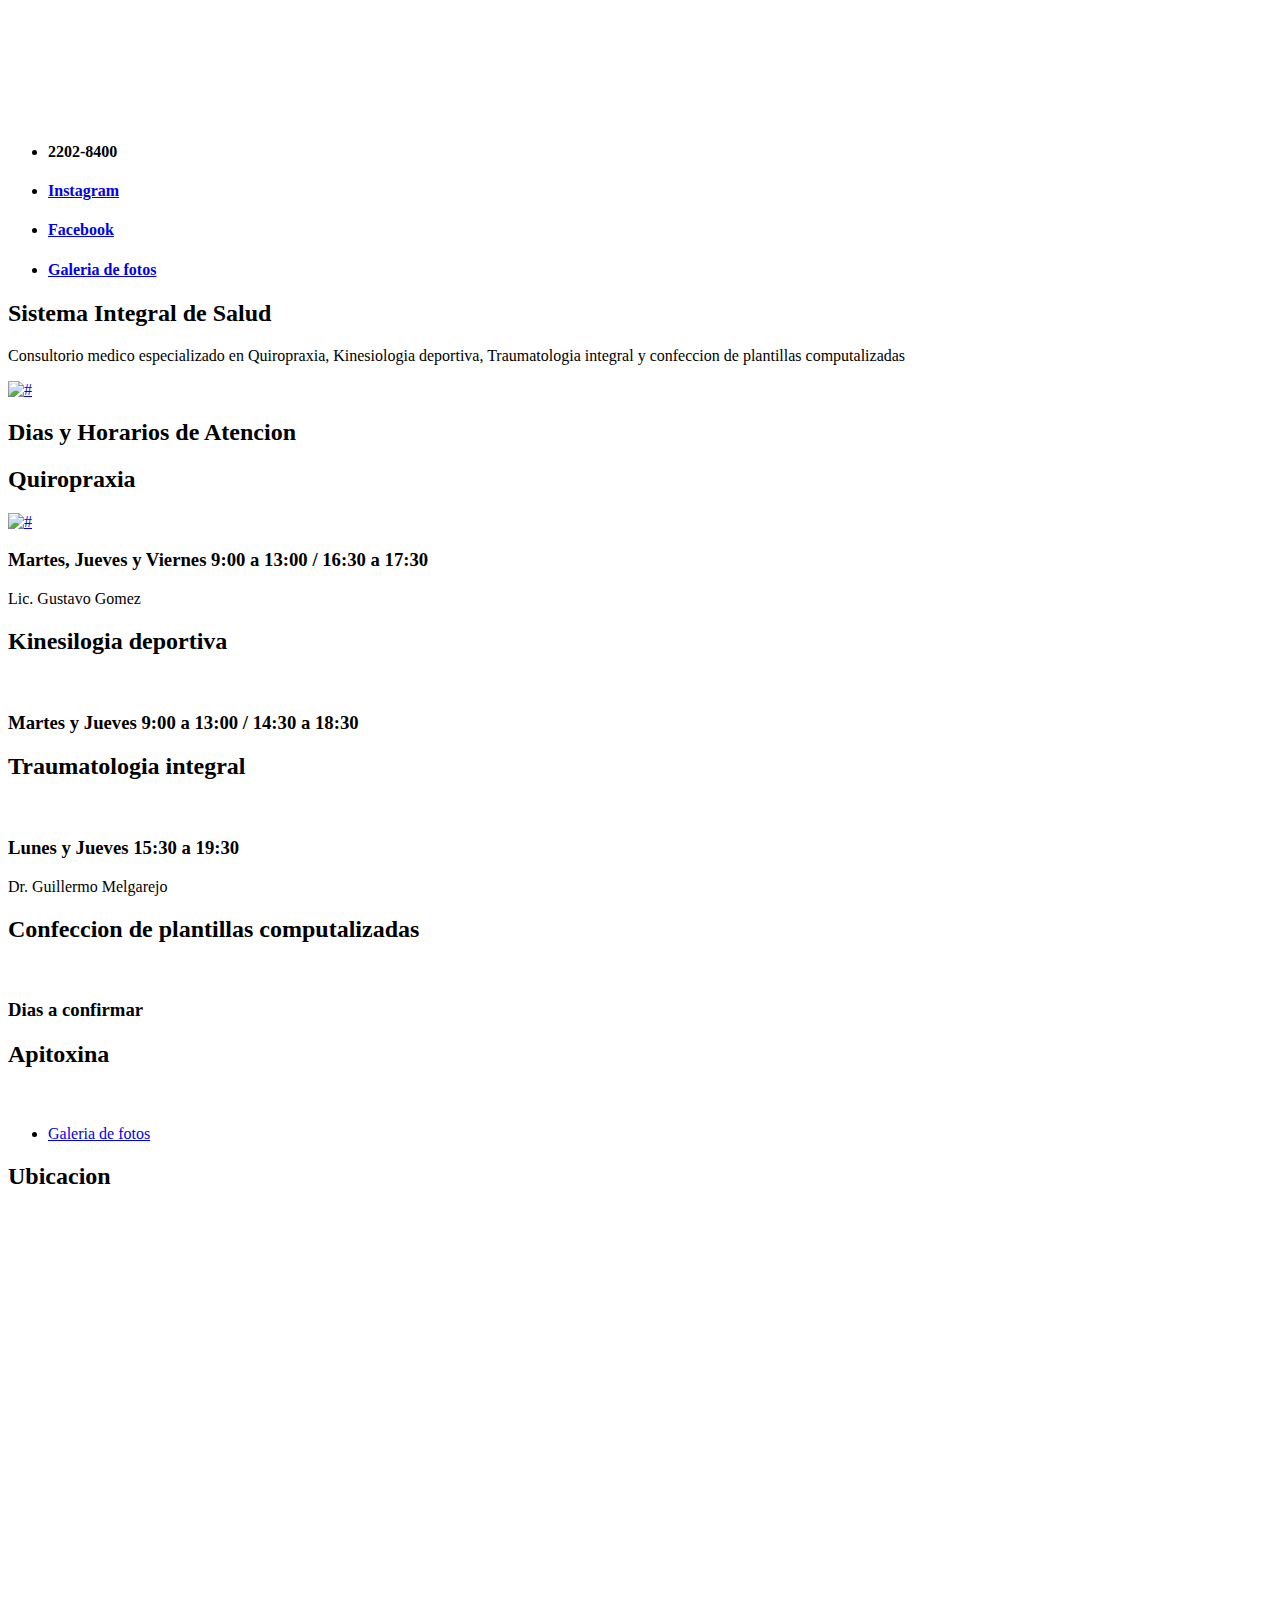
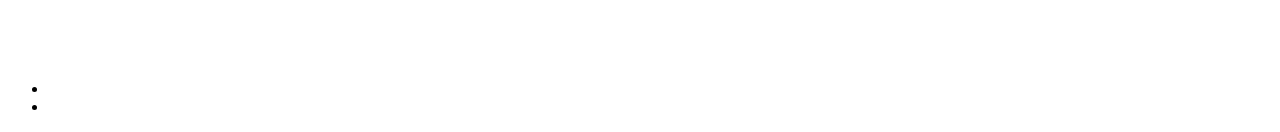
==== index.html @ 6f45994a "Add files via upload" ====
<!DOCTYPE HTML>
<!--
	Strata by HTML5 UP
	html5up.net | @ajlkn
	Free for personal and commercial use under the CCA 3.0 license (html5up.net/license)
-->
<html>
	<head>
		<title>Sistema Integral de Salud</title>
		<meta charset="utf-8" />
		<meta name="viewport" content="width=device-width, initial-scale=1, user-scalable=no" />
		<link rel="stylesheet" href="assets/css/main.css" />
	</head>
	<body class="is-preload">

		<!-- Header -->
			<header id="header">
				<div class="inner">
					<a href="#" class="image avatar"><img src="sis/logo.jpg" alt="" /></a>
					<h1><strong></strong><br /><br /></h1>
					

					
				</div>
				<div>
					
					<ul class="#">
							<li><a class="button"><h4>2202-8400</h4></a></li>
						</ul>
				</div>
				<div>

					
					<ul class="">
							<li><a href="https://www.instagram.com/s.i.s__berazategui/" class="button"><h4>Instagram</h4></a></li>
						</ul>
				<div>
					<div>
						
					<ul class="#">
							<li><a href="https://m.facebook.com/pages/category/Doctor/Sis-Salud-Integral-799502610251121/?locale2=es_LA" class="button"><h4>Facebook</h4></a></li>
						</ul>
					</div>
					<div>

					<ul class="#">
							<li><a href="Galeria.html" class="button"><h4> Galeria de fotos</h4></a></li>
						</ul>
					</div>
				
			</header>

		<!-- Main -->
			<div id="main">

				<!-- One -->
					<section id="one">
						<header class="major">
							<h2 style = "font-family:century;">
							Sistema Integral de Salud</h2>
							<p> Consultorio medico especializado en Quiropraxia, Kinesiologia deportiva, Traumatologia integral y confeccion de plantillas computalizadas</p>
							
							<article class="col-6 col-12-xsmall work-item">						
							<a href="sis/Consultorio.jpg" class="image fit"><img src="sis/Consultorio.jpg" alt="#" /></a>
						</article>
							
						</header>
						<p></p>
						<ul class="actions">
							
						</ul>
					</section>

				<!-- Two -->
					<section id="two">
						<h2>Dias y Horarios de Atencion</h2>
						<div class="row">
							<article class="col-6 col-12-xsmall work-item">
								<h2 style = "font-family:century;">Quiropraxia</h2>
								<a href="sis/sis 2/Quiro.jpg" class="image fit "><img src="sis/sis 2/Quiro.jpg" alt="#" /></a>

								<h3>Martes, Jueves y Viernes 9:00 a 13:00 / 16:30 a 17:30</h3>
								<p>Lic. Gustavo Gomez</p>
							</article>
							<article class="col-6 col-12-xsmall work-item">
								<h2 style = "font-family:century;">Kinesilogia deportiva</h2>
								<a href="sis/kine/kine.jpg" class="image fit "><img src="sis/kine/kine.jpg" alt="" /></a>
								<h3>Martes y Jueves 9:00 a 13:00 / 14:30 a 18:30</h3>
								<p></p>
							</article>
							<article class="col-6 col-12-xsmall work-item">
								<h2 style = "font-family:century;"> Traumatologia integral</h2>
								<a href="sis/tr/Trauma.jpg" class="image fit "><img src="sis/tr/Trauma.jpg" alt="" /></a>
								<h3>Lunes y Jueves 15:30 a 19:30</h3>
								<p>Dr. Guillermo Melgarejo</p>
							</article>
							<article class="col-6 col-12-xsmall work-item">
								<h2 style = "font-family:century;"> Confeccion de plantillas computalizadas</h2>
								<a href="sis/plantillas/plantillas 5.jpg" class="image fit "><img src="sis/plantillas/plantillas 5.jpg" alt="" /></a>
								<h3>Dias a confirmar</h3>
								<p></p>
							</article>
							<article class="col-6 col-12-xsmall work-item">
								<h2 style = "font-family:century;">Apitoxina</h2>
								<a href="sis/tr/tr2.jpg" class="image fit "><img src="sis/tr/tr2.jpg" alt="" /></a>
								<h3></h3>
								<p></p>
							</article>
							
						</div>
						<ul class="actions">
							<li><a href="Galeria.html" class="button">Galeria de fotos</a></li>
						</ul>
					</section>

				<!-- Three -->
					<section id="three">
						<h2>Ubicacion</h2>
						<iframe src="https://www.google.com/maps/embed?pb=!1m18!1m12!1m3!1d3277.6731498623176!2d-58.20163818504685!3d-34.76382547349357!2m3!1f0!2f0!3f0!3m2!1i1024!2i768!4f13.1!3m3!1m2!1s0x95a328ad4c7df813%3A0x22f4edfaeb311c45!2sAv.%20Mitre%201928%2C%20B1880EFT%20Berazategui%2C%20Provincia%20de%20Buenos%20Aires!5e0!3m2!1ses-419!2sar!4v1631137442985!5m2!1ses-419!2sar" width="600" height="450" style="border:0;" allowfullscreen="" loading="lazy"></iframe>
						
						<div class="row">
							<div class="col-8 col-12-small">
								<form method="post" action="#">
									<div class="row gtr-uniform gtr-50">
										
									</div>
								</form>
								
							</div>
							<div class="col-4 col-12-small">
								
								<ul class="labeled-icons">
									
								</ul>
							</div>
						</div>
					</section>

				<!-- Four -->
				<!--
					<section id="four">
						<h2>Elements</h2>

						<section>
							<h4>Text</h4>
							<p>This is <b>bold</b> and this is <strong>strong</strong>. This is <i>italic</i> and this is <em>emphasized</em>.
							This is <sup>superscript</sup> text and this is <sub>subscript</sub> text.
							This is <u>underlined</u> and this is code: <code>for (;;) { ... }</code>. Finally, <a href="#">this is a link</a>.</p>
							<hr />
							<header>
								<h4>Heading with a Subtitle</h4>
								<p>Lorem ipsum dolor sit amet nullam id egestas urna aliquam</p>
							</header>
							<p>Nunc lacinia ante nunc ac lobortis. Interdum adipiscing gravida odio porttitor sem non mi integer non faucibus ornare mi ut ante amet placerat aliquet. Volutpat eu sed ante lacinia sapien lorem accumsan varius montes viverra nibh in adipiscing blandit tempus accumsan.</p>
							<header>
								<h5>Heading with a Subtitle</h5>
								<p>Lorem ipsum dolor sit amet nullam id egestas urna aliquam</p>
							</header>
							<p>Nunc lacinia ante nunc ac lobortis. Interdum adipiscing gravida odio porttitor sem non mi integer non faucibus ornare mi ut ante amet placerat aliquet. Volutpat eu sed ante lacinia sapien lorem accumsan varius montes viverra nibh in adipiscing blandit tempus accumsan.</p>
							<hr />
							<h2>Heading Level 2</h2>
							<h3>Heading Level 3</h3>
							<h4>Heading Level 4</h4>
							<h5>Heading Level 5</h5>
							<h6>Heading Level 6</h6>
							<hr />
							<h5>Blockquote</h5>
							<blockquote>Fringilla nisl. Donec accumsan interdum nisi, quis tincidunt felis sagittis eget tempus euismod. Vestibulum ante ipsum primis in faucibus vestibulum. Blandit adipiscing eu felis iaculis volutpat ac adipiscing accumsan faucibus. Vestibulum ante ipsum primis in faucibus lorem ipsum dolor sit amet nullam adipiscing eu felis.</blockquote>
							<h5>Preformatted</h5>
							<pre><code>i = 0;

while (!deck.isInOrder()) {
print 'Iteration ' + i;
deck.shuffle();
i++;
}

print 'It took ' + i + ' iterations to sort the deck.';</code></pre>
						</section>

						<section>
							<h4>Lists</h4>
							<div class="row">
								<div class="col-6 col-12-xsmall">
									<h5>Unordered</h5>
									<ul>
										<li>Dolor pulvinar etiam magna etiam.</li>
										<li>Sagittis adipiscing lorem eleifend.</li>
										<li>Felis enim feugiat dolore viverra.</li>
									</ul>
									<h5>Alternate</h5>
									<ul class="alt">
										<li>Dolor pulvinar etiam magna etiam.</li>
										<li>Sagittis adipiscing lorem eleifend.</li>
										<li>Felis enim feugiat dolore viverra.</li>
									</ul>
								</div>
								<div class="col-6 col-12-xsmall">
									<h5>Ordered</h5>
									<ol>
										<li>Dolor pulvinar etiam magna etiam.</li>
										<li>Etiam vel felis at lorem sed viverra.</li>
										<li>Felis enim feugiat dolore viverra.</li>
										<li>Dolor pulvinar etiam magna etiam.</li>
										<li>Etiam vel felis at lorem sed viverra.</li>
										<li>Felis enim feugiat dolore viverra.</li>
									</ol>
									<h5>Icons</h5>
									<ul class="icons">
										<li><a href="#" class="icon brands fa-twitter"><span class="label">Twitter</span></a></li>
										<li><a href="#" class="icon brands fa-facebook-f"><span class="label">Facebook</span></a></li>
										<li><a href="#" class="icon brands fa-instagram"><span class="label">Instagram</span></a></li>
										<li><a href="#" class="icon brands fa-github"><span class="label">Github</span></a></li>
										<li><a href="#" class="icon brands fa-dribbble"><span class="label">Dribbble</span></a></li>
										<li><a href="#" class="icon brands fa-tumblr"><span class="label">Tumblr</span></a></li>
									</ul>
								</div>
							</div>
							<h5>Actions</h5>
							<ul class="actions">
								<li><a href="#" class="button primary">Default</a></li>
								<li><a href="#" class="button">Default</a></li>
							</ul>
							<ul class="actions small">
								<li><a href="#" class="button primary small">Small</a></li>
								<li><a href="#" class="button small">Small</a></li>
							</ul>
							<div class="row">
								<div class="col-6 col-12-small">
									<ul class="actions stacked">
										<li><a href="#" class="button primary">Default</a></li>
										<li><a href="#" class="button">Default</a></li>
									</ul>
								</div>
								<div class="col-6 col-12-small">
									<ul class="actions stacked">
										<li><a href="#" class="button primary small">Small</a></li>
										<li><a href="#" class="button small">Small</a></li>
									</ul>
								</div>
								<div class="col-6 col-12-small">
									<ul class="actions stacked">
										<li><a href="#" class="button primary fit">Default</a></li>
										<li><a href="#" class="button fit">Default</a></li>
									</ul>
								</div>
								<div class="col-6 col-12-small">
									<ul class="actions stacked">
										<li><a href="#" class="button primary small fit">Small</a></li>
										<li><a href="#" class="button small fit">Small</a></li>
									</ul>
								</div>
							</div>
						</section>

						<section>
							<h4>Table</h4>
							<h5>Default</h5>
							<div class="table-wrapper">
								<table>
									<thead>
										<tr>
											<th>Name</th>
											<th>Description</th>
											<th>Price</th>
										</tr>
									</thead>
									<tbody>
										<tr>
											<td>Item One</td>
											<td>Ante turpis integer aliquet porttitor.</td>
											<td>29.99</td>
										</tr>
										<tr>
											<td>Item Two</td>
											<td>Vis ac commodo adipiscing arcu aliquet.</td>
											<td>19.99</td>
										</tr>
										<tr>
											<td>Item Three</td>
											<td> Morbi faucibus arcu accumsan lorem.</td>
											<td>29.99</td>
										</tr>
										<tr>
											<td>Item Four</td>
											<td>Vitae integer tempus condimentum.</td>
											<td>19.99</td>
										</tr>
										<tr>
											<td>Item Five</td>
											<td>Ante turpis integer aliquet porttitor.</td>
											<td>29.99</td>
										</tr>
									</tbody>
									<tfoot>
										<tr>
											<td colspan="2"></td>
											<td>100.00</td>
										</tr>
									</tfoot>
								</table>
							</div>

							<h5>Alternate</h5>
							<div class="table-wrapper">
								<table class="alt">
									<thead>
										<tr>
											<th>Name</th>
											<th>Description</th>
											<th>Price</th>
										</tr>
									</thead>
									<tbody>
										<tr>
											<td>Item One</td>
											<td>Ante turpis integer aliquet porttitor.</td>
											<td>29.99</td>
										</tr>
										<tr>
											<td>Item Two</td>
											<td>Vis ac commodo adipiscing arcu aliquet.</td>
											<td>19.99</td>
										</tr>
										<tr>
											<td>Item Three</td>
											<td> Morbi faucibus arcu accumsan lorem.</td>
											<td>29.99</td>
										</tr>
										<tr>
											<td>Item Four</td>
											<td>Vitae integer tempus condimentum.</td>
											<td>19.99</td>
										</tr>
										<tr>
											<td>Item Five</td>
											<td>Ante turpis integer aliquet porttitor.</td>
											<td>29.99</td>
										</tr>
									</tbody>
									<tfoot>
										<tr>
											<td colspan="2"></td>
											<td>100.00</td>
										</tr>
									</tfoot>
								</table>
							</div>
						</section>

						<section>
							<h4>Buttons</h4>
							<ul class="actions">
								<li><a href="#" class="button primary">Primary</a></li>
								<li><a href="#" class="button">Default</a></li>
							</ul>
							<ul class="actions">
								<li><a href="#" class="button large">Large</a></li>
								<li><a href="#" class="button">Default</a></li>
								<li><a href="#" class="button small">Small</a></li>
							</ul>
							<ul class="actions fit">
								<li><a href="#" class="button primary fit">Fit</a></li>
								<li><a href="#" class="button fit">Fit</a></li>
							</ul>
							<ul class="actions fit small">
								<li><a href="#" class="button primary fit small">Fit + Small</a></li>
								<li><a href="#" class="button fit small">Fit + Small</a></li>
							</ul>
							<ul class="actions">
								<li><a href="#" class="button primary icon solid fa-download">Icon</a></li>
								<li><a href="#" class="button icon solid fa-download">Icon</a></li>
							</ul>
							<ul class="actions">
								<li><span class="button primary disabled">Primary</span></li>
								<li><span class="button disabled">Default</span></li>
							</ul>
						</section>

						<section>
							<h4>Form</h4>
							<form method="post" action="#">
								<div class="row gtr-uniform gtr-50">
									<div class="col-6 col-12-xsmall">
										<input type="text" name="demo-name" id="demo-name" value="" placeholder="Name" />
									</div>
									<div class="col-6 col-12-xsmall">
										<input type="email" name="demo-email" id="demo-email" value="" placeholder="Email" />
									</div>
									<div class="col-12">
										<select name="demo-category" id="demo-category">
											<option value="">- Category -</option>
											<option value="1">Manufacturing</option>
											<option value="1">Shipping</option>
											<option value="1">Administration</option>
											<option value="1">Human Resources</option>
										</select>
									</div>
									<div class="col-4 col-12-small">
										<input type="radio" id="demo-priority-low" name="demo-priority" checked>
										<label for="demo-priority-low">Low Priority</label>
									</div>
									<div class="col-4 col-12-small">
										<input type="radio" id="demo-priority-normal" name="demo-priority">
										<label for="demo-priority-normal">Normal Priority</label>
									</div>
									<div class="col-4 col-12-small">
										<input type="radio" id="demo-priority-high" name="demo-priority">
										<label for="demo-priority-high">High Priority</label>
									</div>
									<div class="col-6 col-12-small">
										<input type="checkbox" id="demo-copy" name="demo-copy">
										<label for="demo-copy">Email me a copy of this message</label>
									</div>
									<div class="col-6 col-12-small">
										<input type="checkbox" id="demo-human" name="demo-human" checked>
										<label for="demo-human">I am a human and not a robot</label>
									</div>
									<div class="col-12">
										<textarea name="demo-message" id="demo-message" placeholder="Enter your message" rows="6"></textarea>
									</div>
									<div class="col-12">
										<ul class="actions">
											<li><input type="submit" value="Send Message" class="primary" /></li>
											<li><input type="reset" value="Reset" /></li>
										</ul>
									</div>
								</div>
							</form>
						</section>

						<section>
							<h4>Image</h4>
							<h5>Fit</h5>
							<div class="box alt">
								<div class="row gtr-50 gtr-uniform">
									<div class="col-12"><span class="image fit"><img src="images/fulls/05.jpg" alt="" /></span></div>
									<div class="col-4"><span class="image fit"><img src="images/thumbs/01.jpg" alt="" /></span></div>
									<div class="col-4"><span class="image fit"><img src="images/thumbs/02.jpg" alt="" /></span></div>
									<div class="col-4"><span class="image fit"><img src="images/thumbs/03.jpg" alt="" /></span></div>
									<div class="col-4"><span class="image fit"><img src="images/thumbs/04.jpg" alt="" /></span></div>
									<div class="col-4"><span class="image fit"><img src="images/thumbs/05.jpg" alt="" /></span></div>
									<div class="col-4"><span class="image fit"><img src="images/thumbs/06.jpg" alt="" /></span></div>
									<div class="col-4"><span class="image fit"><img src="images/thumbs/03.jpg" alt="" /></span></div>
									<div class="col-4"><span class="image fit"><img src="images/thumbs/02.jpg" alt="" /></span></div>
									<div class="col-4"><span class="image fit"><img src="images/thumbs/01.jpg" alt="" /></span></div>
								</div>
							</div>
							<h5>Left &amp; Right</h5>
							<p><span class="image left"><img src="images/avatar.jpg" alt="" /></span>Fringilla nisl. Donec accumsan interdum nisi, quis tincidunt felis sagittis eget. tempus euismod. Vestibulum ante ipsum primis in faucibus vestibulum. Blandit adipiscing eu felis iaculis volutpat ac adipiscing accumsan eu faucibus. Integer ac pellentesque praesent tincidunt felis sagittis eget. tempus euismod. Vestibulum ante ipsum primis in faucibus vestibulum. Blandit adipiscing eu felis iaculis volutpat ac adipiscing accumsan eu faucibus. Integer ac pellentesque praesent. Donec accumsan interdum nisi, quis tincidunt felis sagittis eget. tempus euismod. Vestibulum ante ipsum primis in faucibus vestibulum. Blandit adipiscing eu felis iaculis volutpat ac adipiscing accumsan eu faucibus. Integer ac pellentesque praesent tincidunt felis sagittis eget. tempus euismod. Vestibulum ante ipsum primis in faucibus vestibulum. Blandit adipiscing eu felis iaculis volutpat ac adipiscing accumsan eu faucibus. Integer ac pellentesque praesent.</p>
							<p><span class="image right"><img src="images/avatar.jpg" alt="" /></span>Fringilla nisl. Donec accumsan interdum nisi, quis tincidunt felis sagittis eget. tempus euismod. Vestibulum ante ipsum primis in faucibus vestibulum. Blandit adipiscing eu felis iaculis volutpat ac adipiscing accumsan eu faucibus. Integer ac pellentesque praesent tincidunt felis sagittis eget. tempus euismod. Vestibulum ante ipsum primis in faucibus vestibulum. Blandit adipiscing eu felis iaculis volutpat ac adipiscing accumsan eu faucibus. Integer ac pellentesque praesent. Donec accumsan interdum nisi, quis tincidunt felis sagittis eget. tempus euismod. Vestibulum ante ipsum primis in faucibus vestibulum. Blandit adipiscing eu felis iaculis volutpat ac adipiscing accumsan eu faucibus. Integer ac pellentesque praesent tincidunt felis sagittis eget. tempus euismod. Vestibulum ante ipsum primis in faucibus vestibulum. Blandit adipiscing eu felis iaculis volutpat ac adipiscing accumsan eu faucibus. Integer ac pellentesque praesent.</p>
						</section>

					</section>
				-->

			</div>

		<!-- Footer -->
			<footer id="footer">
				<div class="inner">
					
					<ul class="copyright">
						<li></li><li> <a href=></a></li>
					</ul>
				</div>
			</footer>

		<!-- Scripts -->
			<script src="assets/js/jquery.min.js"></script>
			<script src="assets/js/jquery.poptrox.min.js"></script>
			<script src="assets/js/browser.min.js"></script>
			<script src="assets/js/breakpoints.min.js"></script>
			<script src="assets/js/util.js"></script>
			<script src="assets/js/main.js"></script>

	</body>
</html>
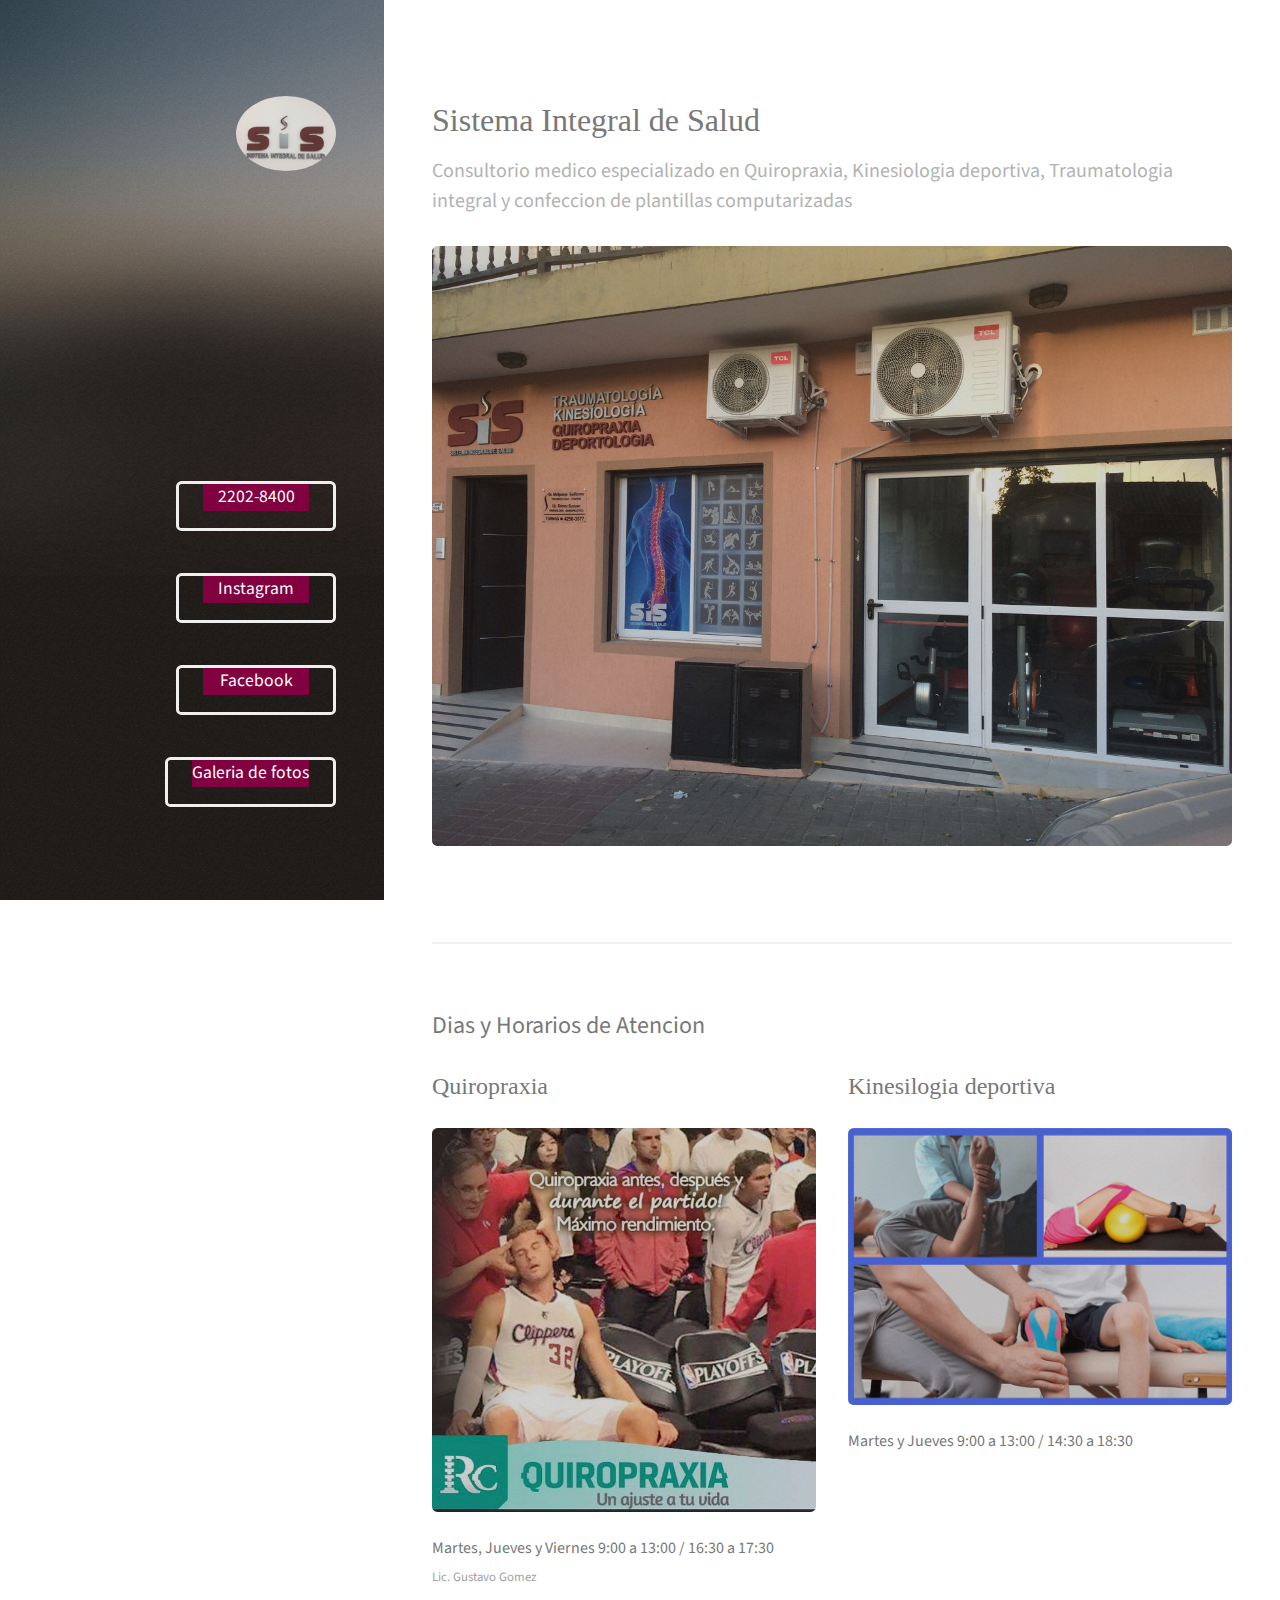
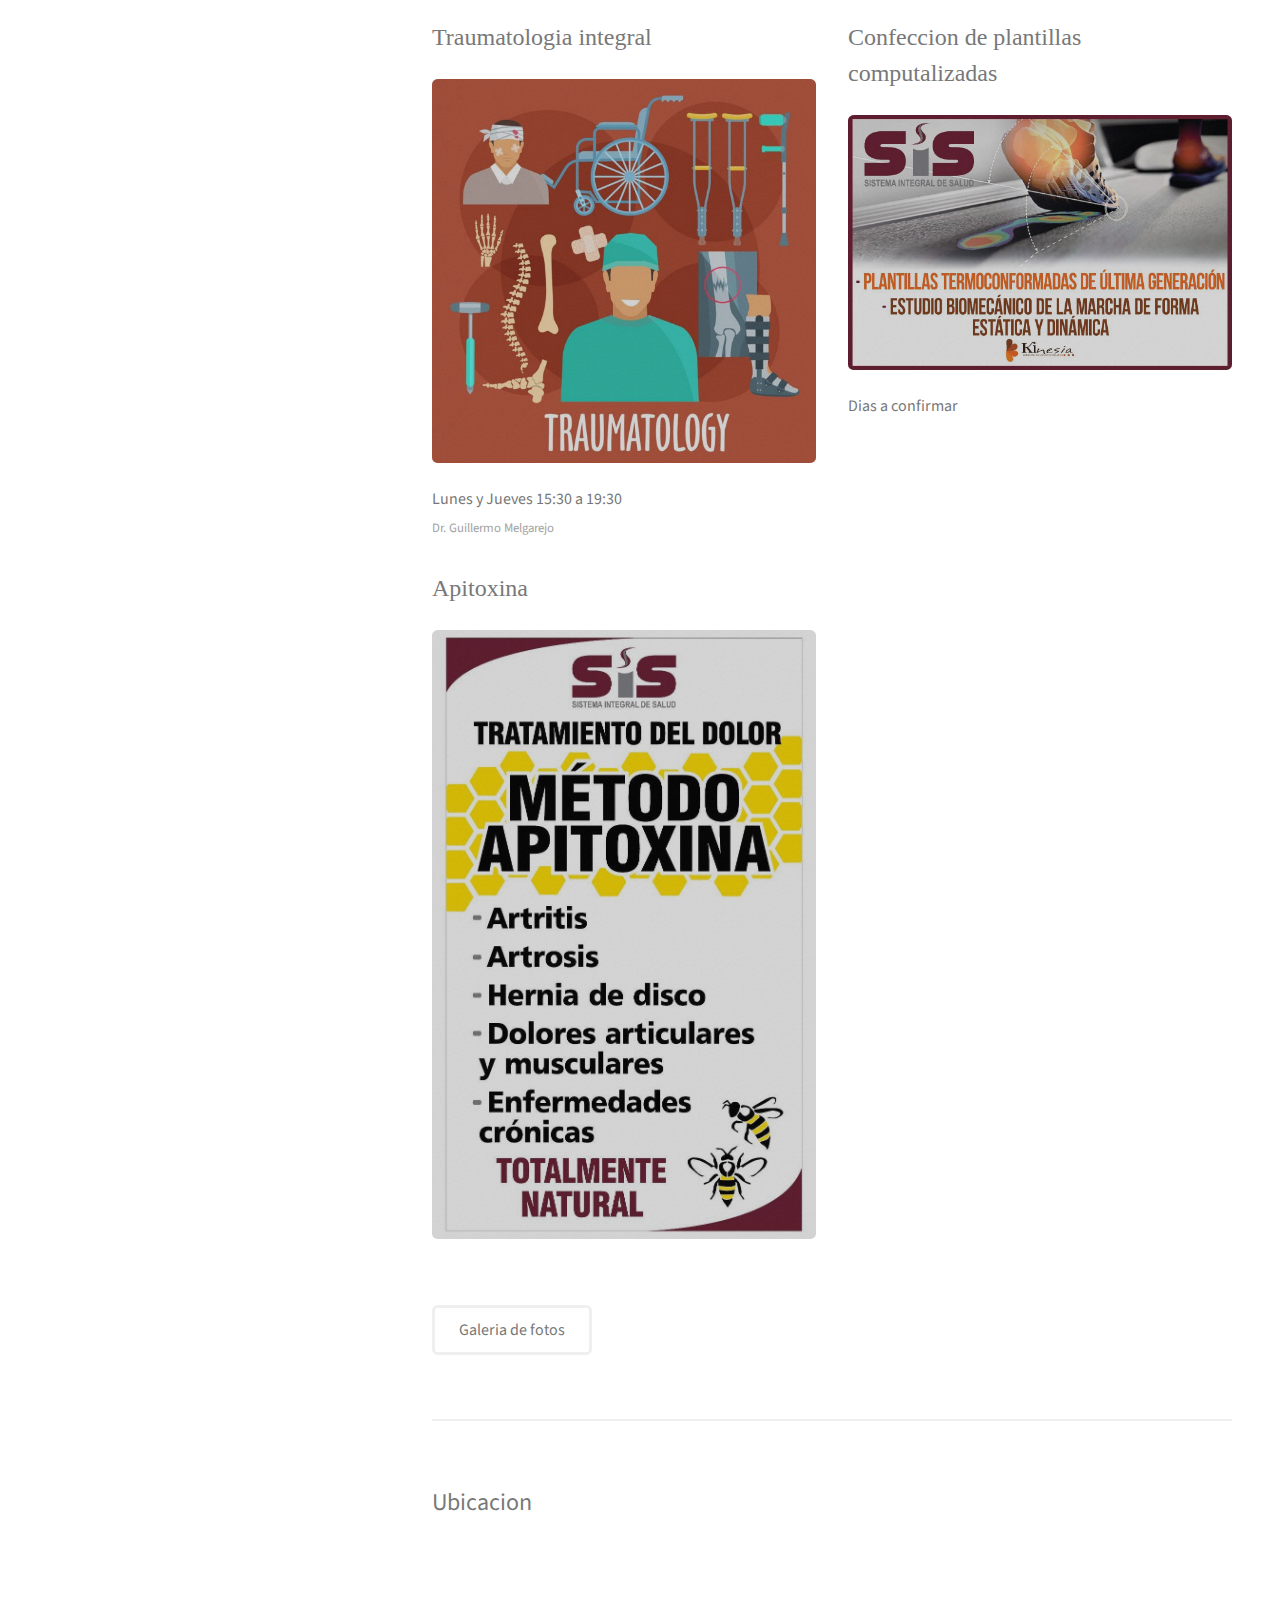
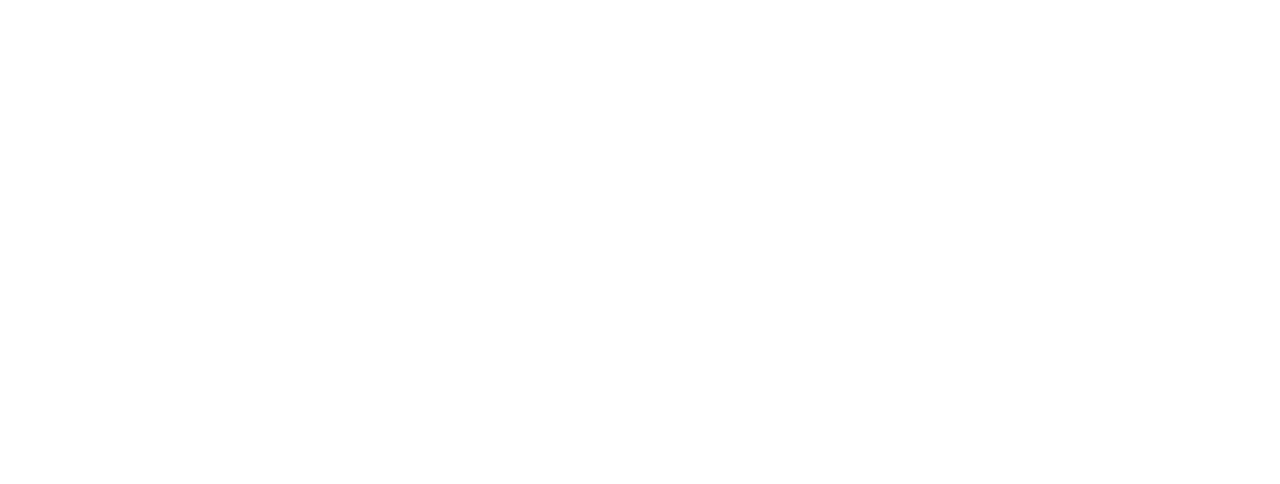
==== commit 76421b97: "Add files via upload" ====
--- a/index.html
+++ b/index.html
@@ -58,7 +58,7 @@
 						<header class="major">
 							<h2 style = "font-family:century;">
 							Sistema Integral de Salud</h2>
-							<p> Consultorio medico especializado en Quiropraxia, Kinesiologia deportiva, Traumatologia integral y confeccion de plantillas computalizadas</p>
+							<p> Consultorio medico especializado en Quiropraxia, Kinesiologia deportiva, Traumatologia integral y confeccion de plantillas computarizadas</p>
 							
 							<article class="col-6 col-12-xsmall work-item">						
 							<a href="sis/Consultorio.jpg" class="image fit"><img src="sis/Consultorio.jpg" alt="#" /></a>
--- a/assets/css/main.css
+++ b/assets/css/main.css
@@ -0,0 +1,3237 @@
+@import url("fontawesome-all.min.css");
+@import url("https://fonts.googleapis.com/css?family=Source+Sans+Pro:400,400italic");
+
+/*
+	Strata by HTML5 UP
+	html5up.net | @ajlkn
+	Free for personal and commercial use under the CCA 3.0 license (html5up.net/license)
+*/
+
+html, body, div, span, applet, object,
+iframe, h1, h2, h3, h4, h5, h6, p, blockquote,
+pre, a, abbr, acronym, address, big, cite,
+code, del, dfn, em, img, ins, kbd, q, s, samp,
+small, strike, strong, sub, sup, tt, var, b,
+u, i, center, dl, dt, dd, ol, ul, li, fieldset,
+form, label, legend, table, caption, tbody,
+tfoot, thead, tr, th, td, article, aside,
+canvas, details, embed, figure, figcaption,
+footer, header, hgroup, menu, nav, output, ruby,
+section, summary, time, mark, audio, video {
+	margin: 0;
+	padding: 0;
+	border: 0;
+	font-size: 100%;
+	font: inherit;
+	vertical-align: baseline;}
+
+article, aside, details, figcaption, figure,
+footer, header, hgroup, menu, nav, section {
+	display: block;}
+
+	h4 {
+		
+		background-color: #800040;
+
+	}
+
+body {
+	line-height: 1;
+}
+
+ol, ul, li{
+	list-style: none;
+	color: #800040;
+}
+
+
+
+blockquote, q {
+	quotes: none;
+}
+
+	blockquote:before, blockquote:after, q:before, q:after {
+		content: '';
+		content: none;
+	}
+
+table {
+	border-collapse: collapse;
+	border-spacing: 0;
+}
+
+body {
+	-webkit-text-size-adjust: none;
+}
+
+mark {
+	background-color: transparent;
+	color: inherit;
+}
+
+input::-moz-focus-inner {
+	border: 0;
+	padding: 0;
+}
+
+input, select, textarea {
+	-moz-appearance: none;
+	-webkit-appearance: none;
+	-ms-appearance: none;
+	appearance: none;
+}
+
+/* Basic */
+
+	html {
+		box-sizing: border-box;
+	}
+
+	*, *:before, *:after {
+		box-sizing: inherit;
+	}
+
+	body {
+		background: #fff;
+	}
+
+		body.is-preload *, body.is-preload *:before, body.is-preload *:after {
+			-moz-animation: none !important;
+			-webkit-animation: none !important;
+			-ms-animation: none !important;
+			animation: none !important;
+			-moz-transition: none !important;
+			-webkit-transition: none !important;
+			-ms-transition: none !important;
+			transition: none !important;
+		}
+
+	body, input, select, textarea {
+		color: #a2a2a2;
+		font-family: "Source Sans Pro", Helvetica, sans-serif;
+		font-size: 16pt;
+		font-weight: 400;
+		line-height: 1.75em;
+	}
+
+	a {
+		-moz-transition: color 0.2s ease-in-out, border-color 0.2s ease-in-out;
+		-webkit-transition: color 0.2s ease-in-out, border-color 0.2s ease-in-out;
+		-ms-transition: color 0.2s ease-in-out, border-color 0.2s ease-in-out;
+		transition: color 0.2s ease-in-out, border-color 0.2s ease-in-out;
+		border-bottom: dotted 2px;
+		margin-top: 10px;
+		color: #49bf9d ;
+		text-decoration: none;
+	}
+
+		a:hover {
+			border-bottom-color: transparent;
+			color: #49bf9d !important;
+			text-decoration: none;
+
+		}
+
+	strong, b {
+		color: #787878;
+		font-weight: 400;
+	}
+
+	em, i {
+		font-style: italic;
+	}
+
+	p {
+		margin: 0 0 2em 0;
+	}
+
+	h1, h2, h3, h4, h5, h6 {
+		color: #787878;
+		font-weight: 400;
+		line-height: 1em;
+		margin: 0 0 1em 0;
+	}
+
+
+
+
+		h1 a, h2 a, h3 a, h4 a, h5 a, h6 a {
+			color: inherit;
+			text-decoration: none;
+		}
+
+	h1 {
+		font-size: 2em;
+		line-height: 1.5em;
+	}
+
+	h2 {
+		font-size: 1.5em;
+		line-height: 1.5em;
+	}
+
+	h3 {
+		font-size: 1.25em;
+		line-height: 1.5em;
+	}
+
+	h4 {
+		font-size: 1.1em;
+		line-height: 1.5em;
+	}
+
+	h5 {
+		font-size: 0.9em;
+		line-height: 1.5em;
+	}
+
+	h6 {
+		font-size: 0.7em;
+		line-height: 1.5em;
+	}
+
+	sub {
+		font-size: 0.8em;
+		position: relative;
+		top: 0.5em;
+	}
+
+	sup {
+		font-size: 0.8em;
+		position: relative;
+		top: -0.5em;
+	}
+
+	hr {
+		border: 0;
+		border-bottom: solid 2px #efefef;
+		margin: 2em 0;
+	}
+
+		hr.major {
+			margin: 3em 0;
+		}
+
+	blockquote {
+		border-left: solid 6px #efefef;
+		font-style: italic;
+		margin: 0 0 2em 0;
+		padding: 0.5em 0 0.5em 1.5em;
+	}
+
+	code {
+		background: #f7f7f7;
+		border-radius: 0.35em;
+		border: solid 2px #efefef;
+		font-family: "Courier New", monospace;
+		font-size: 0.9em;
+		margin: 0 0.25em;
+		padding: 0.25em 0.65em;
+	}
+
+	pre {
+		-webkit-overflow-scrolling: touch;
+		font-family: "Courier New", monospace;
+		font-size: 0.9em;
+		margin: 0 0 2em 0;
+	}
+
+		pre code {
+			display: block;
+			line-height: 1.75em;
+			padding: 1em 1.5em;
+			overflow-x: auto;
+		}
+
+		
+
+	.align-left {
+		text-align: left;
+	}
+
+	.align-center {
+		text-align: center;
+	}
+
+	.align-right {
+		text-align: right;
+	}
+
+/* Container */
+
+	.container {
+		margin: 0 auto;
+		max-width: calc(100% - 4em);
+		width: 100%;
+	}
+
+		.container.xsmall {
+			width: 25%;
+		}
+
+		.container.small {
+			width: 50%;
+		}
+
+		.container.medium {
+			width: 75%;
+		}
+
+		.container.large {
+			width: 125%;
+		}
+
+		.container.xlarge {
+			width: 150%;
+		}
+
+		.container.max {
+			width: 100%;
+		}
+
+		@media screen and (max-width: 980px) {
+
+			.container {
+				width: 100% !important;
+				max-width: 100% !important;
+			}
+
+		}
+
+		@media screen and (max-width: 480px) {
+
+			.container {
+				max-width: calc(100% - 3em);
+			}
+
+		}
+
+/* Row */
+
+	.row {
+		display: flex;
+		flex-wrap: wrap;
+		box-sizing: border-box;
+		align-items: stretch;
+	}
+
+		.row > * {
+			box-sizing: border-box;
+		}
+
+		.row.gtr-uniform > * > :last-child {
+			margin-bottom: 0;
+		}
+
+		.row.aln-left {
+			justify-content: flex-start;
+		}
+
+		.row.aln-center {
+			justify-content: center;
+		}
+
+		.row.aln-right {
+			justify-content: flex-end;
+		}
+
+		.row.aln-top {
+			align-items: flex-start;
+		}
+
+		.row.aln-middle {
+			align-items: center;
+		}
+
+		.row.aln-bottom {
+			align-items: flex-end;
+		}
+
+		.row > .imp {
+			order: -1;
+		}
+
+		.row > .col-1 {
+			width: 8.33333%;
+		}
+
+		.row > .off-1 {
+			margin-left: 8.33333%;
+		}
+
+		.row > .col-2 {
+			width: 16.66667%;
+		}
+
+		.row > .off-2 {
+			margin-left: 16.66667%;
+		}
+
+		.row > .col-3 {
+			width: 25%;
+		}
+
+		.row > .off-3 {
+			margin-left: 25%;
+		}
+
+		.row > .col-4 {
+			width: 33.33333%;
+		}
+
+		.row > .off-4 {
+			margin-left: 33.33333%;
+		}
+
+		.row > .col-5 {
+			width: 41.66667%;
+		}
+
+		.row > .off-5 {
+			margin-left: 41.66667%;
+		}
+
+		.row > .col-6 {
+			width: 50%;
+		}
+
+		.row > .off-6 {
+			margin-left: 50%;
+		}
+
+		.row > .col-7 {
+			width: 58.33333%;
+		}
+
+		.row > .off-7 {
+			margin-left: 58.33333%;
+		}
+
+		.row > .col-8 {
+			width: 66.66667%;
+		}
+
+		.row > .off-8 {
+			margin-left: 66.66667%;
+		}
+
+		.row > .col-9 {
+			width: 75%;
+		}
+
+		.row > .off-9 {
+			margin-left: 75%;
+		}
+
+		.row > .col-10 {
+			width: 83.33333%;
+		}
+
+		.row > .off-10 {
+			margin-left: 83.33333%;
+		}
+
+		.row > .col-11 {
+			width: 91.66667%;
+		}
+
+		.row > .off-11 {
+			margin-left: 91.66667%;
+		}
+
+		.row > .col-12 {
+			width: 100%;
+		}
+
+		.row > .off-12 {
+			margin-left: 100%;
+		}
+
+		.row.gtr-0 {
+			margin-top: 0;
+			margin-left: 0em;
+		}
+
+			.row.gtr-0 > * {
+				padding: 0 0 0 0em;
+			}
+
+			.row.gtr-0.gtr-uniform {
+				margin-top: 0em;
+			}
+
+				.row.gtr-0.gtr-uniform > * {
+					padding-top: 0em;
+				}
+
+		.row.gtr-25 {
+			margin-top: 0;
+			margin-left: -0.625em;
+		}
+
+			.row.gtr-25 > * {
+				padding: 0 0 0 0.625em;
+			}
+
+			.row.gtr-25.gtr-uniform {
+				margin-top: -0.625em;
+			}
+
+				.row.gtr-25.gtr-uniform > * {
+					padding-top: 0.625em;
+				}
+
+		.row.gtr-50 {
+			margin-top: 0;
+			margin-left: -1.25em;
+		}
+
+			.row.gtr-50 > * {
+				padding: 0 0 0 1.25em;
+			}
+
+			.row.gtr-50.gtr-uniform {
+				margin-top: -1.25em;
+			}
+
+				.row.gtr-50.gtr-uniform > * {
+					padding-top: 1.25em;
+				}
+
+		.row {
+			margin-top: 0;
+			margin-left: -2.5em;
+		}
+
+			.row > * {
+				padding: 0 0 0 2.5em;
+			}
+
+			.row.gtr-uniform {
+				margin-top: -2.5em;
+			}
+
+				.row.gtr-uniform > * {
+					padding-top: 2.5em;
+				}
+
+		.row.gtr-150 {
+			margin-top: 0;
+			margin-left: -3.75em;
+		}
+
+			.row.gtr-150 > * {
+				padding: 0 0 0 3.75em;
+			}
+
+			.row.gtr-150.gtr-uniform {
+				margin-top: -3.75em;
+			}
+
+				.row.gtr-150.gtr-uniform > * {
+					padding-top: 3.75em;
+				}
+
+		.row.gtr-200 {
+			margin-top: 0;
+			margin-left: -5em;
+		}
+
+			.row.gtr-200 > * {
+				padding: 0 0 0 5em;
+			}
+
+			.row.gtr-200.gtr-uniform {
+				margin-top: -5em;
+			}
+
+				.row.gtr-200.gtr-uniform > * {
+					padding-top: 5em;
+				}
+
+		@media screen and (max-width: 1800px) {
+
+			.row {
+				display: flex;
+				flex-wrap: wrap;
+				box-sizing: border-box;
+				align-items: stretch;
+			}
+
+				.row > * {
+					box-sizing: border-box;
+				}
+
+				.row.gtr-uniform > * > :last-child {
+					margin-bottom: 0;
+				}
+
+				.row.aln-left {
+					justify-content: flex-start;
+				}
+
+				.row.aln-center {
+					justify-content: center;
+				}
+
+				.row.aln-right {
+					justify-content: flex-end;
+				}
+
+				.row.aln-top {
+					align-items: flex-start;
+				}
+
+				.row.aln-middle {
+					align-items: center;
+				}
+
+				.row.aln-bottom {
+					align-items: flex-end;
+				}
+
+				.row > .imp-xlarge {
+					order: -1;
+				}
+
+				.row > .col-1-xlarge {
+					width: 8.33333%;
+				}
+
+				.row > .off-1-xlarge {
+					margin-left: 8.33333%;
+				}
+
+				.row > .col-2-xlarge {
+					width: 16.66667%;
+				}
+
+				.row > .off-2-xlarge {
+					margin-left: 16.66667%;
+				}
+
+				.row > .col-3-xlarge {
+					width: 25%;
+				}
+
+				.row > .off-3-xlarge {
+					margin-left: 25%;
+				}
+
+				.row > .col-4-xlarge {
+					width: 33.33333%;
+				}
+
+				.row > .off-4-xlarge {
+					margin-left: 33.33333%;
+				}
+
+				.row > .col-5-xlarge {
+					width: 41.66667%;
+				}
+
+				.row > .off-5-xlarge {
+					margin-left: 41.66667%;
+				}
+
+				.row > .col-6-xlarge {
+					width: 50%;
+				}
+
+				.row > .off-6-xlarge {
+					margin-left: 50%;
+				}
+
+				.row > .col-7-xlarge {
+					width: 58.33333%;
+				}
+
+				.row > .off-7-xlarge {
+					margin-left: 58.33333%;
+				}
+
+				.row > .col-8-xlarge {
+					width: 66.66667%;
+				}
+
+				.row > .off-8-xlarge {
+					margin-left: 66.66667%;
+				}
+
+				.row > .col-9-xlarge {
+					width: 75%;
+				}
+
+				.row > .off-9-xlarge {
+					margin-left: 75%;
+				}
+
+				.row > .col-10-xlarge {
+					width: 83.33333%;
+				}
+
+				.row > .off-10-xlarge {
+					margin-left: 83.33333%;
+				}
+
+				.row > .col-11-xlarge {
+					width: 91.66667%;
+				}
+
+				.row > .off-11-xlarge {
+					margin-left: 91.66667%;
+				}
+
+				.row > .col-12-xlarge {
+					width: 100%;
+				}
+
+				.row > .off-12-xlarge {
+					margin-left: 100%;
+				}
+
+				.row.gtr-0 {
+					margin-top: 0;
+					margin-left: 0em;
+				}
+
+					.row.gtr-0 > * {
+						padding: 0 0 0 0em;
+					}
+
+					.row.gtr-0.gtr-uniform {
+						margin-top: 0em;
+					}
+
+						.row.gtr-0.gtr-uniform > * {
+							padding-top: 0em;
+						}
+
+				.row.gtr-25 {
+					margin-top: 0;
+					margin-left: -0.625em;
+				}
+
+					.row.gtr-25 > * {
+						padding: 0 0 0 0.625em;
+					}
+
+					.row.gtr-25.gtr-uniform {
+						margin-top: -0.625em;
+					}
+
+						.row.gtr-25.gtr-uniform > * {
+							padding-top: 0.625em;
+						}
+
+				.row.gtr-50 {
+					margin-top: 0;
+					margin-left: -1.25em;
+				}
+
+					.row.gtr-50 > * {
+						padding: 0 0 0 1.25em;
+					}
+
+					.row.gtr-50.gtr-uniform {
+						margin-top: -1.25em;
+					}
+
+						.row.gtr-50.gtr-uniform > * {
+							padding-top: 1.25em;
+						}
+
+				.row {
+					margin-top: 0;
+					margin-left: -2.5em;
+				}
+
+					.row > * {
+						padding: 0 0 0 2.5em;
+					}
+
+					.row.gtr-uniform {
+						margin-top: -2.5em;
+					}
+
+						.row.gtr-uniform > * {
+							padding-top: 2.5em;
+						}
+
+				.row.gtr-150 {
+					margin-top: 0;
+					margin-left: -3.75em;
+				}
+
+					.row.gtr-150 > * {
+						padding: 0 0 0 3.75em;
+					}
+
+					.row.gtr-150.gtr-uniform {
+						margin-top: -3.75em;
+					}
+
+						.row.gtr-150.gtr-uniform > * {
+							padding-top: 3.75em;
+						}
+
+				.row.gtr-200 {
+					margin-top: 0;
+					margin-left: -5em;
+				}
+
+					.row.gtr-200 > * {
+						padding: 0 0 0 5em;
+					}
+
+					.row.gtr-200.gtr-uniform {
+						margin-top: -5em;
+					}
+
+						.row.gtr-200.gtr-uniform > * {
+							padding-top: 5em;
+						}
+
+		}
+
+		@media screen and (max-width: 1280px) {
+
+			.row {
+				display: flex;
+				flex-wrap: wrap;
+				box-sizing: border-box;
+				align-items: stretch;
+			}
+
+				.row > * {
+					box-sizing: border-box;
+				}
+
+				.row.gtr-uniform > * > :last-child {
+					margin-bottom: 0;
+				}
+
+				.row.aln-left {
+					justify-content: flex-start;
+				}
+
+				.row.aln-center {
+					justify-content: center;
+				}
+
+				.row.aln-right {
+					justify-content: flex-end;
+				}
+
+				.row.aln-top {
+					align-items: flex-start;
+				}
+
+				.row.aln-middle {
+					align-items: center;
+				}
+
+				.row.aln-bottom {
+					align-items: flex-end;
+				}
+
+				.row > .imp-large {
+					order: -1;
+				}
+
+				.row > .col-1-large {
+					width: 8.33333%;
+				}
+
+				.row > .off-1-large {
+					margin-left: 8.33333%;
+				}
+
+				.row > .col-2-large {
+					width: 16.66667%;
+				}
+
+				.row > .off-2-large {
+					margin-left: 16.66667%;
+				}
+
+				.row > .col-3-large {
+					width: 25%;
+				}
+
+				.row > .off-3-large {
+					margin-left: 25%;
+				}
+
+				.row > .col-4-large {
+					width: 33.33333%;
+				}
+
+				.row > .off-4-large {
+					margin-left: 33.33333%;
+				}
+
+				.row > .col-5-large {
+					width: 41.66667%;
+				}
+
+				.row > .off-5-large {
+					margin-left: 41.66667%;
+				}
+
+				.row > .col-6-large {
+					width: 50%;
+				}
+
+				.row > .off-6-large {
+					margin-left: 50%;
+				}
+
+				.row > .col-7-large {
+					width: 58.33333%;
+				}
+
+				.row > .off-7-large {
+					margin-left: 58.33333%;
+				}
+
+				.row > .col-8-large {
+					width: 66.66667%;
+				}
+
+				.row > .off-8-large {
+					margin-left: 66.66667%;
+				}
+
+				.row > .col-9-large {
+					width: 75%;
+				}
+
+				.row > .off-9-large {
+					margin-left: 75%;
+				}
+
+				.row > .col-10-large {
+					width: 83.33333%;
+				}
+
+				.row > .off-10-large {
+					margin-left: 83.33333%;
+				}
+
+				.row > .col-11-large {
+					width: 91.66667%;
+				}
+
+				.row > .off-11-large {
+					margin-left: 91.66667%;
+				}
+
+				.row > .col-12-large {
+					width: 100%;
+				}
+
+				.row > .off-12-large {
+					margin-left: 100%;
+				}
+
+				.row.gtr-0 {
+					margin-top: 0;
+					margin-left: 0em;
+				}
+
+					.row.gtr-0 > * {
+						padding: 0 0 0 0em;
+					}
+
+					.row.gtr-0.gtr-uniform {
+						margin-top: 0em;
+					}
+
+						.row.gtr-0.gtr-uniform > * {
+							padding-top: 0em;
+						}
+
+				.row.gtr-25 {
+					margin-top: 0;
+					margin-left: -0.5em;
+				}
+
+					.row.gtr-25 > * {
+						padding: 0 0 0 0.5em;
+					}
+
+					.row.gtr-25.gtr-uniform {
+						margin-top: -0.5em;
+					}
+
+						.row.gtr-25.gtr-uniform > * {
+							padding-top: 0.5em;
+						}
+
+				.row.gtr-50 {
+					margin-top: 0;
+					margin-left: -1em;
+				}
+
+					.row.gtr-50 > * {
+						padding: 0 0 0 1em;
+					}
+
+					.row.gtr-50.gtr-uniform {
+						margin-top: -1em;
+					}
+
+						.row.gtr-50.gtr-uniform > * {
+							padding-top: 1em;
+						}
+
+				.row {
+					margin-top: 0;
+					margin-left: -2em;
+				}
+
+					.row > * {
+						padding: 0 0 0 2em;
+					}
+
+					.row.gtr-uniform {
+						margin-top: -2em;
+					}
+
+						.row.gtr-uniform > * {
+							padding-top: 2em;
+						}
+
+				.row.gtr-150 {
+					margin-top: 0;
+					margin-left: -3em;
+				}
+
+					.row.gtr-150 > * {
+						padding: 0 0 0 3em;
+					}
+
+					.row.gtr-150.gtr-uniform {
+						margin-top: -3em;
+					}
+
+						.row.gtr-150.gtr-uniform > * {
+							padding-top: 3em;
+						}
+
+				.row.gtr-200 {
+					margin-top: 0;
+					margin-left: -4em;
+				}
+
+					.row.gtr-200 > * {
+						padding: 0 0 0 4em;
+					}
+
+					.row.gtr-200.gtr-uniform {
+						margin-top: -4em;
+					}
+
+						.row.gtr-200.gtr-uniform > * {
+							padding-top: 4em;
+						}
+
+		}
+
+		@media screen and (max-width: 980px) {
+
+			.row {
+				display: flex;
+				flex-wrap: wrap;
+				box-sizing: border-box;
+				align-items: stretch;
+			}
+
+				.row > * {
+					box-sizing: border-box;
+				}
+
+				.row.gtr-uniform > * > :last-child {
+					margin-bottom: 0;
+				}
+
+				.row.aln-left {
+					justify-content: flex-start;
+				}
+
+				.row.aln-center {
+					justify-content: center;
+				}
+
+				.row.aln-right {
+					justify-content: flex-end;
+				}
+
+				.row.aln-top {
+					align-items: flex-start;
+				}
+
+				.row.aln-middle {
+					align-items: center;
+				}
+
+				.row.aln-bottom {
+					align-items: flex-end;
+				}
+
+				.row > .imp-medium {
+					order: -1;
+				}
+
+				.row > .col-1-medium {
+					width: 8.33333%;
+				}
+
+				.row > .off-1-medium {
+					margin-left: 8.33333%;
+				}
+
+				.row > .col-2-medium {
+					width: 16.66667%;
+				}
+
+				.row > .off-2-medium {
+					margin-left: 16.66667%;
+				}
+
+				.row > .col-3-medium {
+					width: 25%;
+				}
+
+				.row > .off-3-medium {
+					margin-left: 25%;
+				}
+
+				.row > .col-4-medium {
+					width: 33.33333%;
+				}
+
+				.row > .off-4-medium {
+					margin-left: 33.33333%;
+				}
+
+				.row > .col-5-medium {
+					width: 41.66667%;
+				}
+
+				.row > .off-5-medium {
+					margin-left: 41.66667%;
+				}
+
+				.row > .col-6-medium {
+					width: 50%;
+				}
+
+				.row > .off-6-medium {
+					margin-left: 50%;
+				}
+
+				.row > .col-7-medium {
+					width: 58.33333%;
+				}
+
+				.row > .off-7-medium {
+					margin-left: 58.33333%;
+				}
+
+				.row > .col-8-medium {
+					width: 66.66667%;
+				}
+
+				.row > .off-8-medium {
+					margin-left: 66.66667%;
+				}
+
+				.row > .col-9-medium {
+					width: 75%;
+				}
+
+				.row > .off-9-medium {
+					margin-left: 75%;
+				}
+
+				.row > .col-10-medium {
+					width: 83.33333%;
+				}
+
+				.row > .off-10-medium {
+					margin-left: 83.33333%;
+				}
+
+				.row > .col-11-medium {
+					width: 91.66667%;
+				}
+
+				.row > .off-11-medium {
+					margin-left: 91.66667%;
+				}
+
+				.row > .col-12-medium {
+					width: 100%;
+				}
+
+				.row > .off-12-medium {
+					margin-left: 100%;
+				}
+
+				.row.gtr-0 {
+					margin-top: 0;
+					margin-left: 0em;
+				}
+
+					.row.gtr-0 > * {
+						padding: 0 0 0 0em;
+					}
+
+					.row.gtr-0.gtr-uniform {
+						margin-top: 0em;
+					}
+
+						.row.gtr-0.gtr-uniform > * {
+							padding-top: 0em;
+						}
+
+				.row.gtr-25 {
+					margin-top: 0;
+					margin-left: -0.5em;
+				}
+
+					.row.gtr-25 > * {
+						padding: 0 0 0 0.5em;
+					}
+
+					.row.gtr-25.gtr-uniform {
+						margin-top: -0.5em;
+					}
+
+						.row.gtr-25.gtr-uniform > * {
+							padding-top: 0.5em;
+						}
+
+				.row.gtr-50 {
+					margin-top: 0;
+					margin-left: -1em;
+				}
+
+					.row.gtr-50 > * {
+						padding: 0 0 0 1em;
+					}
+
+					.row.gtr-50.gtr-uniform {
+						margin-top: -1em;
+					}
+
+						.row.gtr-50.gtr-uniform > * {
+							padding-top: 1em;
+						}
+
+				.row {
+					margin-top: 0;
+					margin-left: -2em;
+				}
+
+					.row > * {
+						padding: 0 0 0 2em;
+					}
+
+					.row.gtr-uniform {
+						margin-top: -2em;
+					}
+
+						.row.gtr-uniform > * {
+							padding-top: 2em;
+						}
+
+				.row.gtr-150 {
+					margin-top: 0;
+					margin-left: -3em;
+				}
+
+					.row.gtr-150 > * {
+						padding: 0 0 0 3em;
+					}
+
+					.row.gtr-150.gtr-uniform {
+						margin-top: -3em;
+					}
+
+						.row.gtr-150.gtr-uniform > * {
+							padding-top: 3em;
+						}
+
+				.row.gtr-200 {
+					margin-top: 0;
+					margin-left: -4em;
+				}
+
+					.row.gtr-200 > * {
+						padding: 0 0 0 4em;
+					}
+
+					.row.gtr-200.gtr-uniform {
+						margin-top: -4em;
+					}
+
+						.row.gtr-200.gtr-uniform > * {
+							padding-top: 4em;
+						}
+
+		}
+
+		@media screen and (max-width: 736px) {
+
+			.row {
+				display: flex;
+				flex-wrap: wrap;
+				box-sizing: border-box;
+				align-items: stretch;
+			}
+
+				.row > * {
+					box-sizing: border-box;
+				}
+
+				.row.gtr-uniform > * > :last-child {
+					margin-bottom: 0;
+				}
+
+				.row.aln-left {
+					justify-content: flex-start;
+				}
+
+				.row.aln-center {
+					justify-content: center;
+				}
+
+				.row.aln-right {
+					justify-content: flex-end;
+				}
+
+				.row.aln-top {
+					align-items: flex-start;
+				}
+
+				.row.aln-middle {
+					align-items: center;
+				}
+
+				.row.aln-bottom {
+					align-items: flex-end;
+				}
+
+				.row > .imp-small {
+					order: -1;
+				}
+
+				.row > .col-1-small {
+					width: 8.33333%;
+				}
+
+				.row > .off-1-small {
+					margin-left: 8.33333%;
+				}
+
+				.row > .col-2-small {
+					width: 16.66667%;
+				}
+
+				.row > .off-2-small {
+					margin-left: 16.66667%;
+				}
+
+				.row > .col-3-small {
+					width: 25%;
+				}
+
+				.row > .off-3-small {
+					margin-left: 25%;
+				}
+
+				.row > .col-4-small {
+					width: 33.33333%;
+				}
+
+				.row > .off-4-small {
+					margin-left: 33.33333%;
+				}
+
+				.row > .col-5-small {
+					width: 41.66667%;
+				}
+
+				.row > .off-5-small {
+					margin-left: 41.66667%;
+				}
+
+				.row > .col-6-small {
+					width: 50%;
+				}
+
+				.row > .off-6-small {
+					margin-left: 50%;
+				}
+
+				.row > .col-7-small {
+					width: 58.33333%;
+				}
+
+				.row > .off-7-small {
+					margin-left: 58.33333%;
+				}
+
+				.row > .col-8-small {
+					width: 66.66667%;
+				}
+
+				.row > .off-8-small {
+					margin-left: 66.66667%;
+				}
+
+				.row > .col-9-small {
+					width: 75%;
+				}
+
+				.row > .off-9-small {
+					margin-left: 75%;
+				}
+
+				.row > .col-10-small {
+					width: 83.33333%;
+				}
+
+				.row > .off-10-small {
+					margin-left: 83.33333%;
+				}
+
+				.row > .col-11-small {
+					width: 91.66667%;
+				}
+
+				.row > .off-11-small {
+					margin-left: 91.66667%;
+				}
+
+				.row > .col-12-small {
+					width: 100%;
+				}
+
+				.row > .off-12-small {
+					margin-left: 100%;
+				}
+
+				.row.gtr-0 {
+					margin-top: 0;
+					margin-left: 0em;
+				}
+
+					.row.gtr-0 > * {
+						padding: 0 0 0 0em;
+					}
+
+					.row.gtr-0.gtr-uniform {
+						margin-top: 0em;
+					}
+
+						.row.gtr-0.gtr-uniform > * {
+							padding-top: 0em;
+						}
+
+				.row.gtr-25 {
+					margin-top: 0;
+					margin-left: -0.375em;
+				}
+
+					.row.gtr-25 > * {
+						padding: 0 0 0 0.375em;
+					}
+
+					.row.gtr-25.gtr-uniform {
+						margin-top: -0.375em;
+					}
+
+						.row.gtr-25.gtr-uniform > * {
+							padding-top: 0.375em;
+						}
+
+				.row.gtr-50 {
+					margin-top: 0;
+					margin-left: -0.75em;
+				}
+
+					.row.gtr-50 > * {
+						padding: 0 0 0 0.75em;
+					}
+
+					.row.gtr-50.gtr-uniform {
+						margin-top: -0.75em;
+					}
+
+						.row.gtr-50.gtr-uniform > * {
+							padding-top: 0.75em;
+						}
+
+				.row {
+					margin-top: 0;
+					margin-left: -1.5em;
+				}
+
+					.row > * {
+						padding: 0 0 0 1.5em;
+					}
+
+					.row.gtr-uniform {
+						margin-top: -1.5em;
+					}
+
+						.row.gtr-uniform > * {
+							padding-top: 1.5em;
+						}
+
+				.row.gtr-150 {
+					margin-top: 0;
+					margin-left: -2.25em;
+				}
+
+					.row.gtr-150 > * {
+						padding: 0 0 0 2.25em;
+					}
+
+					.row.gtr-150.gtr-uniform {
+						margin-top: -2.25em;
+					}
+
+						.row.gtr-150.gtr-uniform > * {
+							padding-top: 2.25em;
+						}
+
+				.row.gtr-200 {
+					margin-top: 0;
+					margin-left: -3em;
+				}
+
+					.row.gtr-200 > * {
+						padding: 0 0 0 3em;
+					}
+
+					.row.gtr-200.gtr-uniform {
+						margin-top: -3em;
+					}
+
+						.row.gtr-200.gtr-uniform > * {
+							padding-top: 3em;
+						}
+
+		}
+
+		@media screen and (max-width: 480px) {
+
+			.row {
+				display: flex;
+				flex-wrap: wrap;
+				box-sizing: border-box;
+				align-items: stretch;
+			}
+
+				.row > * {
+					box-sizing: border-box;
+				}
+
+				.row.gtr-uniform > * > :last-child {
+					margin-bottom: 0;
+				}
+
+				.row.aln-left {
+					justify-content: flex-start;
+				}
+
+				.row.aln-center {
+					justify-content: center;
+				}
+
+				.row.aln-right {
+					justify-content: flex-end;
+				}
+
+				.row.aln-top {
+					align-items: flex-start;
+				}
+
+				.row.aln-middle {
+					align-items: center;
+				}
+
+				.row.aln-bottom {
+					align-items: flex-end;
+				}
+
+				.row > .imp-xsmall {
+					order: -1;
+				}
+
+				.row > .col-1-xsmall {
+					width: 8.33333%;
+				}
+
+				.row > .off-1-xsmall {
+					margin-left: 8.33333%;
+				}
+
+				.row > .col-2-xsmall {
+					width: 16.66667%;
+				}
+
+				.row > .off-2-xsmall {
+					margin-left: 16.66667%;
+				}
+
+				.row > .col-3-xsmall {
+					width: 25%;
+				}
+
+				.row > .off-3-xsmall {
+					margin-left: 25%;
+				}
+
+				.row > .col-4-xsmall {
+					width: 33.33333%;
+				}
+
+				.row > .off-4-xsmall {
+					margin-left: 33.33333%;
+				}
+
+				.row > .col-5-xsmall {
+					width: 41.66667%;
+				}
+
+				.row > .off-5-xsmall {
+					margin-left: 41.66667%;
+				}
+
+				.row > .col-6-xsmall {
+					width: 50%;
+				}
+
+				.row > .off-6-xsmall {
+					margin-left: 50%;
+				}
+
+				.row > .col-7-xsmall {
+					width: 58.33333%;
+				}
+
+				.row > .off-7-xsmall {
+					margin-left: 58.33333%;
+				}
+
+				.row > .col-8-xsmall {
+					width: 66.66667%;
+				}
+
+				.row > .off-8-xsmall {
+					margin-left: 66.66667%;
+				}
+
+				.row > .col-9-xsmall {
+					width: 75%;
+				}
+
+				.row > .off-9-xsmall {
+					margin-left: 75%;
+				}
+
+				.row > .col-10-xsmall {
+					width: 83.33333%;
+				}
+
+				.row > .off-10-xsmall {
+					margin-left: 83.33333%;
+				}
+
+				.row > .col-11-xsmall {
+					width: 91.66667%;
+				}
+
+				.row > .off-11-xsmall {
+					margin-left: 91.66667%;
+				}
+
+				.row > .col-12-xsmall {
+					width: 100%;
+				}
+
+				.row > .off-12-xsmall {
+					margin-left: 100%;
+				}
+
+				.row.gtr-0 {
+					margin-top: 0;
+					margin-left: 0em;
+				}
+
+					.row.gtr-0 > * {
+						padding: 0 0 0 0em;
+					}
+
+					.row.gtr-0.gtr-uniform {
+						margin-top: 0em;
+					}
+
+						.row.gtr-0.gtr-uniform > * {
+							padding-top: 0em;
+						}
+
+				.row.gtr-25 {
+					margin-top: 0;
+					margin-left: -0.375em;
+				}
+
+					.row.gtr-25 > * {
+						padding: 0 0 0 0.375em;
+					}
+
+					.row.gtr-25.gtr-uniform {
+						margin-top: -0.375em;
+					}
+
+						.row.gtr-25.gtr-uniform > * {
+							padding-top: 0.375em;
+						}
+
+				.row.gtr-50 {
+					margin-top: 0;
+					margin-left: -0.75em;
+				}
+
+					.row.gtr-50 > * {
+						padding: 0 0 0 0.75em;
+					}
+
+					.row.gtr-50.gtr-uniform {
+						margin-top: -0.75em;
+					}
+
+						.row.gtr-50.gtr-uniform > * {
+							padding-top: 0.75em;
+						}
+
+				.row {
+					margin-top: 0;
+					margin-left: -1.5em;
+				}
+
+					.row > * {
+						padding: 0 0 0 1.5em;
+					}
+
+					.row.gtr-uniform {
+						margin-top: -1.5em;
+					}
+
+						.row.gtr-uniform > * {
+							padding-top: 1.5em;
+						}
+
+				.row.gtr-150 {
+					margin-top: 0;
+					margin-left: -2.25em;
+				}
+
+					.row.gtr-150 > * {
+						padding: 0 0 0 2.25em;
+					}
+
+					.row.gtr-150.gtr-uniform {
+						margin-top: -2.25em;
+					}
+
+						.row.gtr-150.gtr-uniform > * {
+							padding-top: 2.25em;
+						}
+
+				.row.gtr-200 {
+					margin-top: 0;
+					margin-left: -3em;
+				}
+
+					.row.gtr-200 > * {
+						padding: 0 0 0 3em;
+					}
+
+					.row.gtr-200.gtr-uniform {
+						margin-top: -3em;
+					}
+
+						.row.gtr-200.gtr-uniform > * {
+							padding-top: 3em;
+						}
+
+		}
+
+/* Section/Article */
+
+	section.special, article.special {
+		text-align: center;
+	}
+
+	header p {
+		color: #b2b2b2;
+		position: relative;
+		margin: 0 0 1.5em 0;
+	}
+
+	header h2 + p {
+		font-size: 1.25em;
+		margin-top: -1em;
+		line-height: 1.5em;
+	}
+
+	header h3 + p {
+		font-size: 1.1em;
+		margin-top: -0.8em;
+		line-height: 1.5em;
+	}
+
+	header h4 + p,
+	header h5 + p,
+	header h6 + p {
+		font-size: 0.9em;
+		margin-top: -0.6em;
+		line-height: 1.5em;
+	}
+
+	header.major h2 {
+		font-size: 2em;
+	}
+
+/* Form */
+
+	form {
+		margin: 0 0 2em 0;
+	}
+
+	label {
+		color: #787878;
+		display: block;
+		font-size: 0.9em;
+		font-weight: 400;
+		margin: 0 0 1em 0;
+	}
+
+	input[type="text"],
+	input[type="password"],
+	input[type="email"],
+	select,
+	textarea {
+		-moz-appearance: none;
+		-webkit-appearance: none;
+		-ms-appearance: none;
+		appearance: none;
+		background: #f7f7f7;
+		border-radius: 0.35em;
+		border: solid 2px transparent;
+		color: inherit;
+		display: block;
+		outline: 0;
+		padding: 0 0.75em;
+		text-decoration: none;
+		width: 100%;
+	}
+
+		input[type="text"]:invalid,
+		input[type="password"]:invalid,
+		input[type="email"]:invalid,
+		select:invalid,
+		textarea:invalid {
+			box-shadow: none;
+		}
+
+		input[type="text"]:focus,
+		input[type="password"]:focus,
+		input[type="email"]:focus,
+		select:focus,
+		textarea:focus {
+			border-color: #49bf9d;
+		}
+
+	select {
+		background-image: url("data:image/svg+xml;charset=utf8,%3Csvg xmlns='http://www.w3.org/2000/svg' width='40' height='40' preserveAspectRatio='none' viewBox='0 0 40 40'%3E%3Cpath d='M9.4,12.3l10.4,10.4l10.4-10.4c0.2-0.2,0.5-0.4,0.9-0.4c0.3,0,0.6,0.1,0.9,0.4l3.3,3.3c0.2,0.2,0.4,0.5,0.4,0.9 c0,0.4-0.1,0.6-0.4,0.9L20.7,31.9c-0.2,0.2-0.5,0.4-0.9,0.4c-0.3,0-0.6-0.1-0.9-0.4L4.3,17.3c-0.2-0.2-0.4-0.5-0.4-0.9 c0-0.4,0.1-0.6,0.4-0.9l3.3-3.3c0.2-0.2,0.5-0.4,0.9-0.4S9.1,12.1,9.4,12.3z' fill='%23dfdfdf' /%3E%3C/svg%3E");
+		background-size: 1.25rem;
+		background-repeat: no-repeat;
+		background-position: calc(100% - 1rem) center;
+		height: 2.75em;
+		padding-right: 2.75em;
+		text-overflow: ellipsis;
+	}
+
+		select option {
+			color: #787878;
+			background: #fff;
+		}
+
+		select:focus::-ms-value {
+			background-color: transparent;
+		}
+
+		select::-ms-expand {
+			display: none;
+		}
+
+	input[type="text"],
+	input[type="password"],
+	input[type="email"],
+	select {
+		height: 2.75em;
+	}
+
+	textarea {
+		padding: 0.75em;
+	}
+
+	input[type="checkbox"],
+	input[type="radio"] {
+		-moz-appearance: none;
+		-webkit-appearance: none;
+		-ms-appearance: none;
+		appearance: none;
+		display: block;
+		float: left;
+		margin-right: -2em;
+		opacity: 0;
+		width: 1em;
+		z-index: -1;
+	}
+
+		input[type="checkbox"] + label,
+		input[type="radio"] + label {
+			text-decoration: none;
+			color: #a2a2a2;
+			cursor: pointer;
+			display: inline-block;
+			font-size: 1em;
+			font-weight: 400;
+			padding-left: 2.4em;
+			padding-right: 0.75em;
+			position: relative;
+		}
+
+			input[type="checkbox"] + label:before,
+			input[type="radio"] + label:before {
+				-moz-osx-font-smoothing: grayscale;
+				-webkit-font-smoothing: antialiased;
+				display: inline-block;
+				font-style: normal;
+				font-variant: normal;
+				text-rendering: auto;
+				line-height: 1;
+				text-transform: none !important;
+				font-family: 'Font Awesome 5 Free';
+				font-weight: 900;
+			}
+
+			input[type="checkbox"] + label:before,
+			input[type="radio"] + label:before {
+				background: #f7f7f7;
+				border-radius: 0.35em;
+				border: solid 2px transparent;
+				content: '';
+				display: inline-block;
+				font-size: 0.8em;
+				height: 2.0625em;
+				left: 0;
+				line-height: 1.85625em;
+				position: absolute;
+				text-align: center;
+				top: 0;
+				width: 2.0625em;
+			}
+
+		input[type="checkbox"]:checked + label:before,
+		input[type="radio"]:checked + label:before {
+			background: #787878;
+			border-color: #787878;
+			color: #fff;
+			content: '\f00c';
+		}
+
+		input[type="checkbox"]:focus + label:before,
+		input[type="radio"]:focus + label:before {
+			border-color: #49bf9d;
+		}
+
+	input[type="checkbox"] + label:before {
+		border-radius: 0.35em;
+	}
+
+	input[type="radio"] + label:before {
+		border-radius: 100%;
+	}
+
+	::-webkit-input-placeholder {
+		color: #b2b2b2 !important;
+		opacity: 1.0;
+	}
+
+	:-moz-placeholder {
+		color: #b2b2b2 !important;
+		opacity: 1.0;
+	}
+
+	::-moz-placeholder {
+		color: #b2b2b2 !important;
+		opacity: 1.0;
+	}
+
+	:-ms-input-placeholder {
+		color: #b2b2b2 !important;
+		opacity: 1.0;
+	}
+
+/* Box */
+
+	.box {
+		border-radius: 0.35em;
+		border: solid 2px #efefef;
+		margin-bottom: 2em;
+		padding: 1.5em;
+	}
+
+		.box > :last-child,
+		.box > :last-child > :last-child,
+		.box > :last-child > :last-child > :last-child {
+			margin-bottom: 0;
+		}
+
+		.box.alt {
+			border: 0;
+			border-radius: 0;
+			padding: 0;
+		}
+
+/* Icon */
+
+	.icon {
+		text-decoration: none;
+		border-bottom: none;
+		position: relative;
+	}
+
+		.icon:before {
+			-moz-osx-font-smoothing: grayscale;
+			-webkit-font-smoothing: antialiased;
+			display: inline-block;
+			font-style: normal;
+			font-variant: normal;
+			text-rendering: auto;
+			line-height: 1;
+			text-transform: none !important;
+			font-family: 'Font Awesome 5 Free';
+			font-weight: 400;
+		}
+
+		.icon > .label {
+			display: none;
+		}
+
+		.icon:before {
+			line-height: inherit;
+		}
+
+		.icon.solid:before {
+			font-weight: 900;
+		}
+
+		.icon.brands:before {
+			font-family: 'Font Awesome 5 Brands';
+		}
+
+/* Image */
+
+	.image {
+		border-radius: 0.35em;
+		border: 0;
+		display: inline-block;
+		position: relative;
+	}
+
+		.image:before {
+			-moz-transition: opacity 0.2s ease-in-out;
+			-webkit-transition: opacity 0.2s ease-in-out;
+			-ms-transition: opacity 0.2s ease-in-out;
+			transition: opacity 0.2s ease-in-out;
+			background: url("images/overlay.png");
+			border-radius: 0.35em;
+			content: '';
+			display: block;
+			height: 100%;
+			left: 0;
+			opacity: 0.5;
+			position: absolute;
+			top: 0;
+			width: 100%;
+		}
+
+		.image.thumb {
+			text-align: center;
+		}
+
+			.image.thumb:after {
+				-moz-transition: opacity 0.2s ease-in-out;
+				-webkit-transition: opacity 0.2s ease-in-out;
+				-ms-transition: opacity 0.2s ease-in-out;
+				transition: opacity 0.2s ease-in-out;
+				border-radius: 0.35em;
+				border: solid 3px rgba(255, 255, 255, 0.5);
+				color: #fff;
+				content: 'View';
+				display: inline-block;
+				font-size: 0.8em;
+				font-weight: 400;
+				left: 50%;
+				line-height: 2.25em;
+				margin: -1.25em 0 0 -3em;
+				opacity: 0;
+				padding: 0 1.5em;
+				position: absolute;
+				text-align: center;
+				text-decoration: none;
+				top: 50%;
+				white-space: nowrap;
+			}
+
+			.image.thumb:hover:after {
+				opacity: 1.0;
+			}
+
+			.image.thumb:hover:before {
+				background: url("images/overlay.png"), url("images/overlay.png");
+				opacity: 1.0;
+			}
+
+		.image img {
+			border-radius: 0.35em;
+			display: block;
+		}
+
+		.image.left {
+			float: left;
+			margin: 0 1.5em 1em 0;
+			top: 0.25em;
+		}
+
+		.image.right {
+			float: right;
+			margin: 0 0 1em 1.5em;
+			top: 0.25em;
+		}
+
+		.image.left, .image.right {
+			max-width: 40%;
+		}
+
+			.image.left img, .image.right img {
+				width: 100%;
+			}
+
+		.image.fit {
+			display: block;
+			margin: 0 0 2em 0;
+			width: 100%;
+		}
+
+			.image.fit img {
+				width: 100%;
+			}
+
+		.image.avatar {
+			border-radius: 100%;
+		}
+
+			.image.avatar:before {
+				display: none;
+			}
+
+			.image.avatar img {
+				border-radius: 100%;
+				width: 100%;
+			}
+
+/* List */
+
+	ol {
+		list-style: decimal;
+		margin: 0 0 2em 0;
+		padding-left: 1.25em;
+	}
+
+		ol li {
+			padding-left: 0.25em;
+		}
+
+	ul {
+		list-style: disc;
+		margin: 0 0 2em 0;
+		padding-left: 1em;
+	}
+
+		ul li {
+			padding-left: 0.5em;
+		}
+
+		ul.alt {
+			list-style: none;
+			padding-left: 0;
+		}
+
+			ul.alt li {
+				border-top: solid 2px #efefef;
+				padding: 0.5em 0;
+			}
+
+				ul.alt li:first-child {
+					border-top: 0;
+					padding-top: 0;
+				}
+
+	dl {
+		margin: 0 0 2em 0;
+	}
+
+/* Icons */
+
+	ul.icons {
+		cursor: default;
+		list-style: none;
+		padding-left: 0;
+	}
+
+		ul.icons li {
+			display: inline-block;
+			padding: 0 1em 0 0;
+		}
+
+			ul.icons li:last-child {
+				padding-right: 0;
+			}
+
+			ul.icons li .icon:before {
+				font-size: 1.5em;
+			}
+
+/* Labeled Icons */
+
+	ul.labeled-icons {
+		list-style: none;
+		padding: 0;
+	}
+
+		ul.labeled-icons li {
+			line-height: 1.75em;
+			margin: 1.5em 0 0 0;
+			padding-left: 2.25em;
+			position: relative;
+		}
+
+			ul.labeled-icons li:first-child {
+				margin-top: 0;
+			}
+
+			ul.labeled-icons li a {
+				color: inherit;
+			}
+
+			ul.labeled-icons li h3 {
+				color: #b2b2b2;
+				left: 0;
+				position: absolute;
+				text-align: center;
+				top: 0;
+				width: 1em;
+			}
+
+/* Actions */
+
+	ul.actions {
+		display: -moz-flex;
+		display: -webkit-flex;
+		display: -ms-flex;
+		display: flex;
+		cursor: default;
+		list-style: none;
+		margin-left: -1em;
+		padding-left: 0;
+	}
+
+		ul.actions li {
+			padding: 0 0 0 1em;
+			vertical-align: middle;
+		}
+
+		ul.actions.special {
+			-moz-justify-content: center;
+			-webkit-justify-content: center;
+			-ms-justify-content: center;
+			justify-content: center;
+			width: 100%;
+			margin-left: 0;
+		}
+
+			ul.actions.special li:first-child {
+				padding-left: 0;
+			}
+
+		ul.actions.stacked {
+			-moz-flex-direction: column;
+			-webkit-flex-direction: column;
+			-ms-flex-direction: column;
+			flex-direction: column;
+			margin-left: 0;
+		}
+
+			ul.actions.stacked li {
+				padding: 1.3em 0 0 0;
+			}
+
+				ul.actions.stacked li:first-child {
+					padding-top: 0;
+				}
+
+		ul.actions.fit {
+			width: calc(100% + 1em);
+		}
+
+			ul.actions.fit li {
+				-moz-flex-grow: 1;
+				-webkit-flex-grow: 1;
+				-ms-flex-grow: 1;
+				flex-grow: 1;
+				-moz-flex-shrink: 1;
+				-webkit-flex-shrink: 1;
+				-ms-flex-shrink: 1;
+				flex-shrink: 1;
+				width: 100%;
+			}
+
+				ul.actions.fit li > * {
+					width: 100%;
+				}
+
+			ul.actions.fit.stacked {
+				width: 100%;
+			}
+
+		@media screen and (max-width: 480px) {
+
+			ul.actions:not(.fixed) {
+				-moz-flex-direction: column;
+				-webkit-flex-direction: column;
+				-ms-flex-direction: column;
+				flex-direction: column;
+				margin-left: 0;
+				width: 100% !important;
+			}
+
+				ul.actions:not(.fixed) li {
+					-moz-flex-grow: 1;
+					-webkit-flex-grow: 1;
+					-ms-flex-grow: 1;
+					flex-grow: 1;
+					-moz-flex-shrink: 1;
+					-webkit-flex-shrink: 1;
+					-ms-flex-shrink: 1;
+					flex-shrink: 1;
+					padding: 1em 0 0 0;
+					text-align: center;
+					width: 100%;
+				}
+
+					ul.actions:not(.fixed) li > * {
+						width: 100%;
+					}
+
+					ul.actions:not(.fixed) li:first-child {
+						padding-top: 0;
+					}
+
+					ul.actions:not(.fixed) li input[type="submit"],
+					ul.actions:not(.fixed) li input[type="reset"],
+					ul.actions:not(.fixed) li input[type="button"],
+					ul.actions:not(.fixed) li button,
+					ul.actions:not(.fixed) li .button {
+						width: 100%;
+					}
+
+						ul.actions:not(.fixed) li input[type="submit"].icon:before,
+						ul.actions:not(.fixed) li input[type="reset"].icon:before,
+						ul.actions:not(.fixed) li input[type="button"].icon:before,
+						ul.actions:not(.fixed) li button.icon:before,
+						ul.actions:not(.fixed) li .button.icon:before {
+							margin-left: -0.5em;
+						}
+
+		}
+
+/* Table */
+
+	.table-wrapper {
+		-webkit-overflow-scrolling: touch;
+		overflow-x: auto;
+	}
+
+	table {
+		margin: 0 0 2em 0;
+		width: 100%;
+	}
+
+		table tbody tr {
+			border: solid 1px #efefef;
+			border-left: 0;
+			border-right: 0;
+		}
+
+			table tbody tr:nth-child(2n + 1) {
+				background-color: #f7f7f7;
+			}
+
+		table td {
+			padding: 0.75em 0.75em;
+		}
+
+		table th {
+			color: #787878;
+			font-size: 0.9em;
+			font-weight: 400;
+			padding: 0 0.75em 0.75em 0.75em;
+			text-align: left;
+		}
+
+		table thead {
+			border-bottom: solid 2px #efefef;
+		}
+
+		table tfoot {
+			border-top: solid 2px #efefef;
+		}
+
+		table.alt {
+			border-collapse: separate;
+		}
+
+			table.alt tbody tr td {
+				border: solid 2px #efefef;
+				border-left-width: 0;
+				border-top-width: 0;
+			}
+
+				table.alt tbody tr td:first-child {
+					border-left-width: 2px;
+				}
+
+			table.alt tbody tr:first-child td {
+				border-top-width: 2px;
+			}
+
+			table.alt thead {
+				border-bottom: 0;
+			}
+
+			table.alt tfoot {
+				border-top: 0;
+			}
+
+/* Button */
+
+	input[type="submit"],
+	input[type="reset"],
+	input[type="button"],
+	.button {
+		-moz-appearance: none;
+		-webkit-appearance: none;
+		-ms-appearance: none;
+		appearance: none;
+		-moz-transition: background-color 0.2s ease-in-out, color 0.2s ease-in-out, border-color 0.2s ease-in-out;
+		-webkit-transition: background-color 0.2s ease-in-out, color 0.2s ease-in-out, border-color 0.2s ease-in-out;
+		-ms-transition: background-color 0.2s ease-in-out, color 0.2s ease-in-out, border-color 0.2s ease-in-out;
+		transition: background-color 0.2s ease-in-out, color 0.2s ease-in-out, border-color 0.2s ease-in-out;
+		background-color: transparent;
+		border-radius: 0.35em;
+		border: solid 3px #efefef;
+		color: #787878 !important;
+		cursor: pointer;
+		display: inline-block;
+		font-weight: 400;
+		height: 3.15em;
+		height: calc(2.75em + 6px);
+		line-height: 2.75em;
+		min-width: 10em;
+		padding: 0 1.5em;
+		text-align: center;
+		text-decoration: none;
+		white-space: nowrap;
+	}
+
+		input[type="submit"]:hover,
+		input[type="reset"]:hover,
+		input[type="button"]:hover,
+		.button:hover {
+			border-color: #49bf9d;
+			color: #49bf9d !important;
+		}
+
+		input[type="submit"]:active,
+		input[type="reset"]:active,
+		input[type="button"]:active,
+		.button:active {
+			background-color: rgba(73, 191, 157, 0.1);
+			border-color: #49bf9d;
+			color: #49bf9d !important;
+		}
+
+		input[type="submit"].icon,
+		input[type="reset"].icon,
+		input[type="button"].icon,
+		.button.icon {
+			padding-left: 1.35em;
+		}
+
+			input[type="submit"].icon:before,
+			input[type="reset"].icon:before,
+			input[type="button"].icon:before,
+			.button.icon:before {
+				margin-right: 0.5em;
+			}
+
+		input[type="submit"].fit,
+		input[type="reset"].fit,
+		input[type="button"].fit,
+		.button.fit {
+			min-width: 0;
+			width: 100%;
+		}
+
+		input[type="submit"].small,
+		input[type="reset"].small,
+		input[type="button"].small,
+		.button.small {
+			font-size: 0.8em;
+		}
+
+		input[type="submit"].large,
+		input[type="reset"].large,
+		input[type="button"].large,
+		.button.large {
+			font-size: 1.35em;
+		}
+
+		input[type="submit"].primary,
+		input[type="reset"].primary,
+		input[type="button"].primary,
+		.button.primary {
+			background-color: #49bf9d;
+			border-color: #49bf9d;
+			color: #ffffff !important;
+		}
+
+			input[type="submit"].primary:hover,
+			input[type="reset"].primary:hover,
+			input[type="button"].primary:hover,
+			.button.primary:hover {
+				background-color: #5cc6a7;
+				border-color: #5cc6a7;
+			}
+
+			input[type="submit"].primary:active,
+			input[type="reset"].primary:active,
+			input[type="button"].primary:active,
+			.button.primary:active {
+				background-color: #3eb08f;
+				border-color: #3eb08f;
+			}
+
+		input[type="submit"].disabled, input[type="submit"]:disabled,
+		input[type="reset"].disabled,
+		input[type="reset"]:disabled,
+		input[type="button"].disabled,
+		input[type="button"]:disabled,
+		.button.disabled,
+		.button:disabled {
+			background-color: #e7e7e7 !important;
+			border-color: #e7e7e7 !important;
+			color: #b2b2b2 !important;
+			cursor: default;
+		}
+
+/* Work Item */
+
+	.work-item {
+		margin: 0 0 2em 0;
+	}
+
+		.work-item .image {
+			margin: 0 0 1.5em 0;
+		}
+
+		.work-item h3 {
+			font-size: 1em;
+			margin: 0 0 0.5em 0;
+		}
+
+		.work-item p {
+			font-size: 0.8em;
+			line-height: 1.5em;
+			margin: 0;
+		}
+
+/* Header */
+
+	#header {
+		display: -moz-flex;
+		display: -webkit-flex;
+		display: -ms-flex;
+		display: flex;
+		-moz-flex-direction: column;
+		-webkit-flex-direction: column;
+		-ms-flex-direction: column;
+		flex-direction: column;
+		-moz-align-items: -moz-flex-end;
+		-webkit-align-items: -webkit-flex-end;
+		-ms-align-items: -ms-flex-end;
+		align-items: flex-end;
+		-moz-justify-content: space-between;
+		-webkit-justify-content: space-between;
+		-ms-justify-content: space-between;
+		justify-content: space-between;
+		background-color: #1f1815;
+		background-attachment: scroll,								scroll;
+		background-image: url("images/overlay.png"), url("../../images/bg.jpg");
+		background-position: top left,							top left;
+		background-repeat: repeat,								no-repeat;
+		background-size: auto,								150%;
+		color: rgba(255, 255, 255, 0.5);
+		height: 100%;
+		left: 0;
+		padding: 8em 4em;
+		position: fixed;
+		text-align: right;
+		top: 0;
+		width: 35%;
+	}
+
+		#header > * {
+			-moz-flex-shrink: 0;
+			-webkit-flex-shrink: 0;
+			-ms-flex-shrink: 0;
+			flex-shrink: 0;
+			width: 100%;
+		}
+
+		#header > .inner {
+			-moz-flex-grow: 1;
+			-webkit-flex-grow: 1;
+			-ms-flex-grow: 1;
+			flex-grow: 1;
+			margin: 0 0 2em 0;
+		}
+
+		#header strong, #header b {
+			color: #ffffff;
+		}
+
+		#header h2, #header h3, #header h4, #header h5, #header h6 {
+			color: #ffffff;
+		}
+
+		#header h1 {
+			color: rgba(255, 255, 255, 0.5);
+			font-size: 1.35em;
+			line-height: 1.75em;
+			margin: 0;
+		}
+
+		#header .image.avatar {
+			margin: 0 0 1em 0;
+			width: 6.25em;
+		}
+
+/* Footer */
+
+	#footer .icons {
+		margin: 1em 0 0 0;
+	}
+
+		#footer .icons a {
+			color: rgba(255, 255, 255, 0.4);
+		}
+
+	#footer .copyright {
+		color: rgba(255, 255, 255, 0.4);
+		font-size: 0.8em;
+		list-style: none;
+		margin: 1em 0 0 0;
+		padding: 0;
+	}
+
+		#footer .copyright li {
+			border-left: solid 1px rgba(255, 255, 255, 0.25);
+			display: inline-block;
+			line-height: 1em;
+			margin-left: 0.75em;
+			padding-left: 0.75em;
+		}
+
+			#footer .copyright li:first-child {
+				border-left: 0;
+				margin-left: 0;
+				padding-left: 0;
+			}
+
+			#footer .copyright li a {
+				color: inherit;
+			}
+
+/* Main */
+
+	#main {
+		margin-left: 35%;
+		max-width: 54em;
+		padding: 8em 4em 4em 4em;
+		width: calc(100% - 35%);
+	}
+
+		#main > section {
+			border-top: solid 2px #efefef;
+			margin: 4em 0 0 0;
+			padding: 4em 0 0 0;
+		}
+
+			#main > section:first-child {
+				border-top: 0;
+				margin-top: 0;
+				padding-top: 0;
+			}
+
+/* Poptrox */
+
+	@-moz-keyframes spin {
+		0% {
+			-moz-transform: rotate(0deg);
+			-webkit-transform: rotate(0deg);
+			-ms-transform: rotate(0deg);
+			transform: rotate(0deg);
+		}
+
+		100% {
+			-moz-transform: rotate(360deg);
+			-webkit-transform: rotate(360deg);
+			-ms-transform: rotate(360deg);
+			transform: rotate(360deg);
+		}
+	}
+
+	@-webkit-keyframes spin {
+		0% {
+			-moz-transform: rotate(0deg);
+			-webkit-transform: rotate(0deg);
+			-ms-transform: rotate(0deg);
+			transform: rotate(0deg);
+		}
+
+		100% {
+			-moz-transform: rotate(360deg);
+			-webkit-transform: rotate(360deg);
+			-ms-transform: rotate(360deg);
+			transform: rotate(360deg);
+		}
+	}
+
+	@-ms-keyframes spin {
+		0% {
+			-moz-transform: rotate(0deg);
+			-webkit-transform: rotate(0deg);
+			-ms-transform: rotate(0deg);
+			transform: rotate(0deg);
+		}
+
+		100% {
+			-moz-transform: rotate(360deg);
+			-webkit-transform: rotate(360deg);
+			-ms-transform: rotate(360deg);
+			transform: rotate(360deg);
+		}
+	}
+
+	@keyframes spin {
+		0% {
+			-moz-transform: rotate(0deg);
+			-webkit-transform: rotate(0deg);
+			-ms-transform: rotate(0deg);
+			transform: rotate(0deg);
+		}
+
+		100% {
+			-moz-transform: rotate(360deg);
+			-webkit-transform: rotate(360deg);
+			-ms-transform: rotate(360deg);
+			transform: rotate(360deg);
+		}
+	}
+
+	.poptrox-popup {
+		-moz-box-sizing: content-box;
+		-webkit-box-sizing: content-box;
+		-ms-box-sizing: content-box;
+		box-sizing: content-box;
+		-webkit-tap-highlight-color: rgba(255, 255, 255, 0);
+		background: #fff;
+		border-radius: 0.35em;
+		box-shadow: 0 0.1em 0.15em 0 rgba(0, 0, 0, 0.15);
+		overflow: hidden;
+		padding-bottom: 3em;
+	}
+
+		.poptrox-popup .loader {
+			text-decoration: none;
+			-moz-animation: spin 1s linear infinite;
+			-webkit-animation: spin 1s linear infinite;
+			-ms-animation: spin 1s linear infinite;
+			animation: spin 1s linear infinite;
+			font-size: 1.5em;
+			height: 1em;
+			left: 50%;
+			line-height: 1em;
+			margin: -0.5em 0 0 -0.5em;
+			position: absolute;
+			top: 50%;
+			width: 1em;
+		}
+
+			.poptrox-popup .loader:before {
+				-moz-osx-font-smoothing: grayscale;
+				-webkit-font-smoothing: antialiased;
+				display: inline-block;
+				font-style: normal;
+				font-variant: normal;
+				text-rendering: auto;
+				line-height: 1;
+				text-transform: none !important;
+				font-family: 'Font Awesome 5 Free';
+				font-weight: 900;
+			}
+
+			.poptrox-popup .loader:before {
+				content: '\f1ce';
+			}
+
+		.poptrox-popup .caption {
+			background: #fff;
+			bottom: 0;
+			cursor: default;
+			font-size: 0.9em;
+			height: 3em;
+			left: 0;
+			line-height: 2.8em;
+			position: absolute;
+			text-align: center;
+			width: 100%;
+			z-index: 1;
+		}
+
+		.poptrox-popup .nav-next,
+		.poptrox-popup .nav-previous {
+			text-decoration: none;
+			-moz-transition: opacity 0.2s ease-in-out;
+			-webkit-transition: opacity 0.2s ease-in-out;
+			-ms-transition: opacity 0.2s ease-in-out;
+			transition: opacity 0.2s ease-in-out;
+			-webkit-tap-highlight-color: rgba(255, 255, 255, 0);
+			background: rgba(0, 0, 0, 0.01);
+			cursor: pointer;
+			height: 100%;
+			opacity: 0;
+			position: absolute;
+			top: 0;
+			width: 50%;
+		}
+
+			.poptrox-popup .nav-next:before,
+			.poptrox-popup .nav-previous:before {
+				-moz-osx-font-smoothing: grayscale;
+				-webkit-font-smoothing: antialiased;
+				display: inline-block;
+				font-style: normal;
+				font-variant: normal;
+				text-rendering: auto;
+				line-height: 1;
+				text-transform: none !important;
+				font-family: 'Font Awesome 5 Free';
+				font-weight: 900;
+			}
+
+			.poptrox-popup .nav-next:before,
+			.poptrox-popup .nav-previous:before {
+				color: #fff;
+				font-size: 2.5em;
+				height: 1em;
+				line-height: 1em;
+				margin-top: -0.75em;
+				position: absolute;
+				text-align: center;
+				top: 50%;
+				width: 1.5em;
+			}
+
+		.poptrox-popup .nav-next {
+			right: 0;
+		}
+
+			.poptrox-popup .nav-next:before {
+				content: '\f105';
+				right: 0;
+			}
+
+		.poptrox-popup .nav-previous {
+			left: 0;
+		}
+
+			.poptrox-popup .nav-previous:before {
+				content: '\f104';
+				left: 0;
+			}
+
+		.poptrox-popup .closer {
+			text-decoration: none;
+			-moz-transition: opacity 0.2s ease-in-out;
+			-webkit-transition: opacity 0.2s ease-in-out;
+			-ms-transition: opacity 0.2s ease-in-out;
+			transition: opacity 0.2s ease-in-out;
+			-webkit-tap-highlight-color: rgba(255, 255, 255, 0);
+			color: #fff;
+			height: 4em;
+			line-height: 4em;
+			opacity: 0;
+			position: absolute;
+			right: 0;
+			text-align: center;
+			top: 0;
+			width: 4em;
+			z-index: 2;
+		}
+
+			.poptrox-popup .closer:before {
+				-moz-osx-font-smoothing: grayscale;
+				-webkit-font-smoothing: antialiased;
+				display: inline-block;
+				font-style: normal;
+				font-variant: normal;
+				text-rendering: auto;
+				line-height: 1;
+				text-transform: none !important;
+				font-family: 'Font Awesome 5 Free';
+				font-weight: 900;
+			}
+
+			.poptrox-popup .closer:before {
+				-moz-box-sizing: content-box;
+				-webkit-box-sizing: content-box;
+				-ms-box-sizing: content-box;
+				box-sizing: content-box;
+				border-radius: 100%;
+				border: solid 3px rgba(255, 255, 255, 0.5);
+				content: '\f00d';
+				display: block;
+				font-size: 1em;
+				height: 1.75em;
+				left: 50%;
+				line-height: 1.75em;
+				margin: -0.875em 0 0 -0.875em;
+				position: absolute;
+				top: 50%;
+				width: 1.75em;
+			}
+
+		.poptrox-popup:hover .nav-next,
+		.poptrox-popup:hover .nav-previous {
+			opacity: 0.5;
+		}
+
+			.poptrox-popup:hover .nav-next:hover,
+			.poptrox-popup:hover .nav-previous:hover {
+				opacity: 1.0;
+			}
+
+		.poptrox-popup:hover .closer {
+			opacity: 0.5;
+		}
+
+			.poptrox-popup:hover .closer:hover {
+				opacity: 1.0;
+			}
+
+/* Touch */
+
+	body.is-touch .image.thumb:before {
+		opacity: 0.5 !important;
+	}
+
+	body.is-touch .image.thumb:after {
+		display: none !important;
+	}
+
+	body.is-touch #header {
+		background-attachment: scroll;
+		background-size: auto, cover;
+	}
+
+	body.is-touch .poptrox-popup .nav-next,
+	body.is-touch .poptrox-popup .nav-previous,
+	body.is-touch .poptrox-popup .closer {
+		opacity: 1.0 !important;
+	}
+
+/* XLarge */
+
+	@media screen and (max-width: 1800px) {
+
+		/* Basic */
+
+			body, input, select, textarea {
+				font-size: 12pt;
+			}
+
+	}
+
+/* Large */
+
+	@media screen and (max-width: 1280px) {
+
+		/* Header */
+
+			#header {
+				padding: 6em 3em 3em 3em;
+				width: 30%;
+			}
+
+				#header h1 {
+					font-size: 1.25em;
+				}
+
+					#header h1 br {
+						display: none;
+					}
+
+				#header > .inner {
+					margin-bottom: 0;
+				}
+
+		/* Footer */
+
+			#footer .copyright li {
+				border-left-width: 0;
+				display: block;
+				line-height: 2.25em;
+				margin-left: 0;
+				padding-left: 0;
+			}
+
+		/* Main */
+
+			#main {
+				margin-left: 30%;
+				max-width: none;
+				padding: 6em 3em 3em 3em;
+				width: calc(100% - 30%);
+			}
+
+	}
+
+/* Medium */
+
+	@media screen and (max-width: 980px) {
+
+		/* Basic */
+
+			h1 br, h2 br, h3 br, h4 br, h5 br, h6 br {
+				display: none;
+			}
+
+		/* List */
+
+			ul.icons li .icon {
+				font-size: 1.25em;
+			}
+
+		/* Header */
+
+			#header {
+				background-attachment: scroll;
+				background-position: top left, center center;
+				background-size: auto,		cover;
+				left: auto;
+				padding: 6em 4em;
+				position: relative;
+				text-align: center;
+				top: auto;
+				width: 100%;
+				display: block;
+			}
+
+				#header h1 {
+					font-size: 1.75em;
+				}
+
+					#header h1 br {
+						display: inline;
+					}
+
+		/* Footer */
+
+			#footer {
+				background-attachment: scroll;
+				background-color: #1f1815;
+				background-image: url("images/overlay.png"), url("../../images/bg.jpg");
+				background-position: top left,						bottom center;
+				background-repeat: repeat,							no-repeat;
+				background-size: auto,							cover;
+				bottom: auto;
+				left: auto;
+				padding: 4em 4em 6em 4em;
+				position: relative;
+				text-align: center;
+				width: 100%;
+			}
+
+				#footer .icons {
+					margin: 0 0 1em 0;
+				}
+
+				#footer .copyright {
+					margin: 0 0 1em 0;
+				}
+
+					#footer .copyright li {
+						border-left-width: 1px;
+						display: inline-block;
+						line-height: 1em;
+						margin-left: 0.75em;
+						padding-left: 0.75em;
+					}
+
+		/* Main */
+
+			#main {
+				margin: 0;
+				padding: 6em 4em;
+				width: 100%;
+			}
+
+	}
+
+/* Small */
+
+	@media screen and (max-width: 736px) {
+
+		/* Basic */
+
+			h1 {
+				font-size: 1.5em;
+			}
+
+			h2 {
+				font-size: 1.2em;
+			}
+
+			h3 {
+				font-size: 1em;
+			}
+
+		/* Section/Article */
+
+			section.special, article.special {
+				text-align: center;
+			}
+
+			header.major h2 {
+				font-size: 1.35em;
+			}
+
+		/* List */
+
+			ul.labeled-icons li {
+				padding-left: 2em;
+			}
+
+				ul.labeled-icons li h3 {
+					line-height: 1.75em;
+				}
+
+		/* Header */
+
+			#header {
+				padding: 2.25em 1.5em;
+			}
+
+				#header h1 {
+					font-size: 1.35em;
+				}
+
+		/* Footer */
+
+			#footer {
+				padding: 2.25em 1.5em;
+			}
+
+		/* Main */
+
+			#main {
+				padding: 2.25em 1.5em 0.25em 1.5em;
+			}
+
+				#main > section {
+					margin: 2.25em 0 0 0;
+					padding: 2.25em 0 0 0;
+				}
+
+		/* Poptrox */
+
+			.poptrox-popup {
+				border-radius: 0;
+			}
+
+				.poptrox-popup .nav-next:before,
+				.poptrox-popup .nav-previous:before {
+					margin-top: -1em;
+				}
+
+	}
+
+/* XSmall */
+
+	@media screen and (max-width: 480px) {
+
+		/* Header */
+
+			#header {
+				padding: 4.5em 1.5em;
+			}
+
+				#header h1 br {
+					display: none;
+				}
+
+		/* Footer */
+
+			#footer .copyright li {
+				border-left-width: 0;
+				display: block;
+				line-height: 2.25em;
+				margin-left: 0;
+				padding-left: 0;
+			}
+
+	}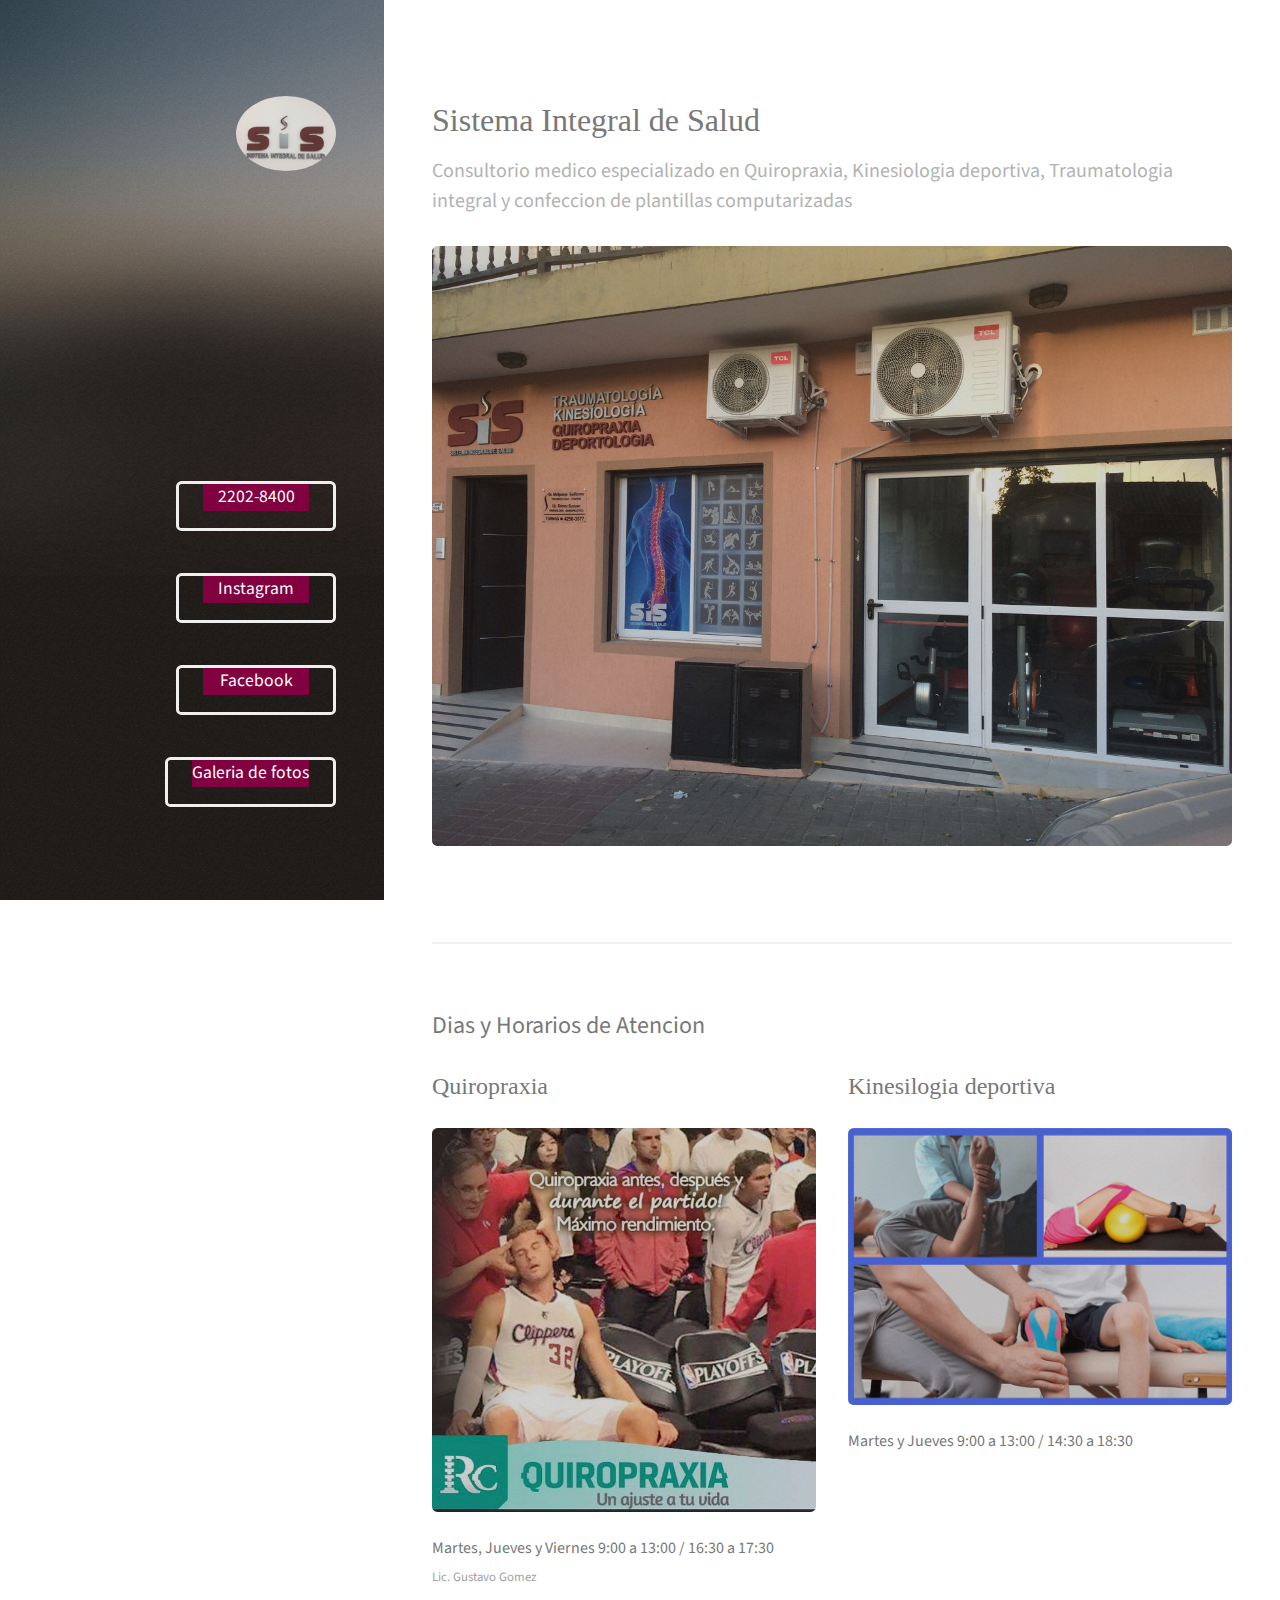
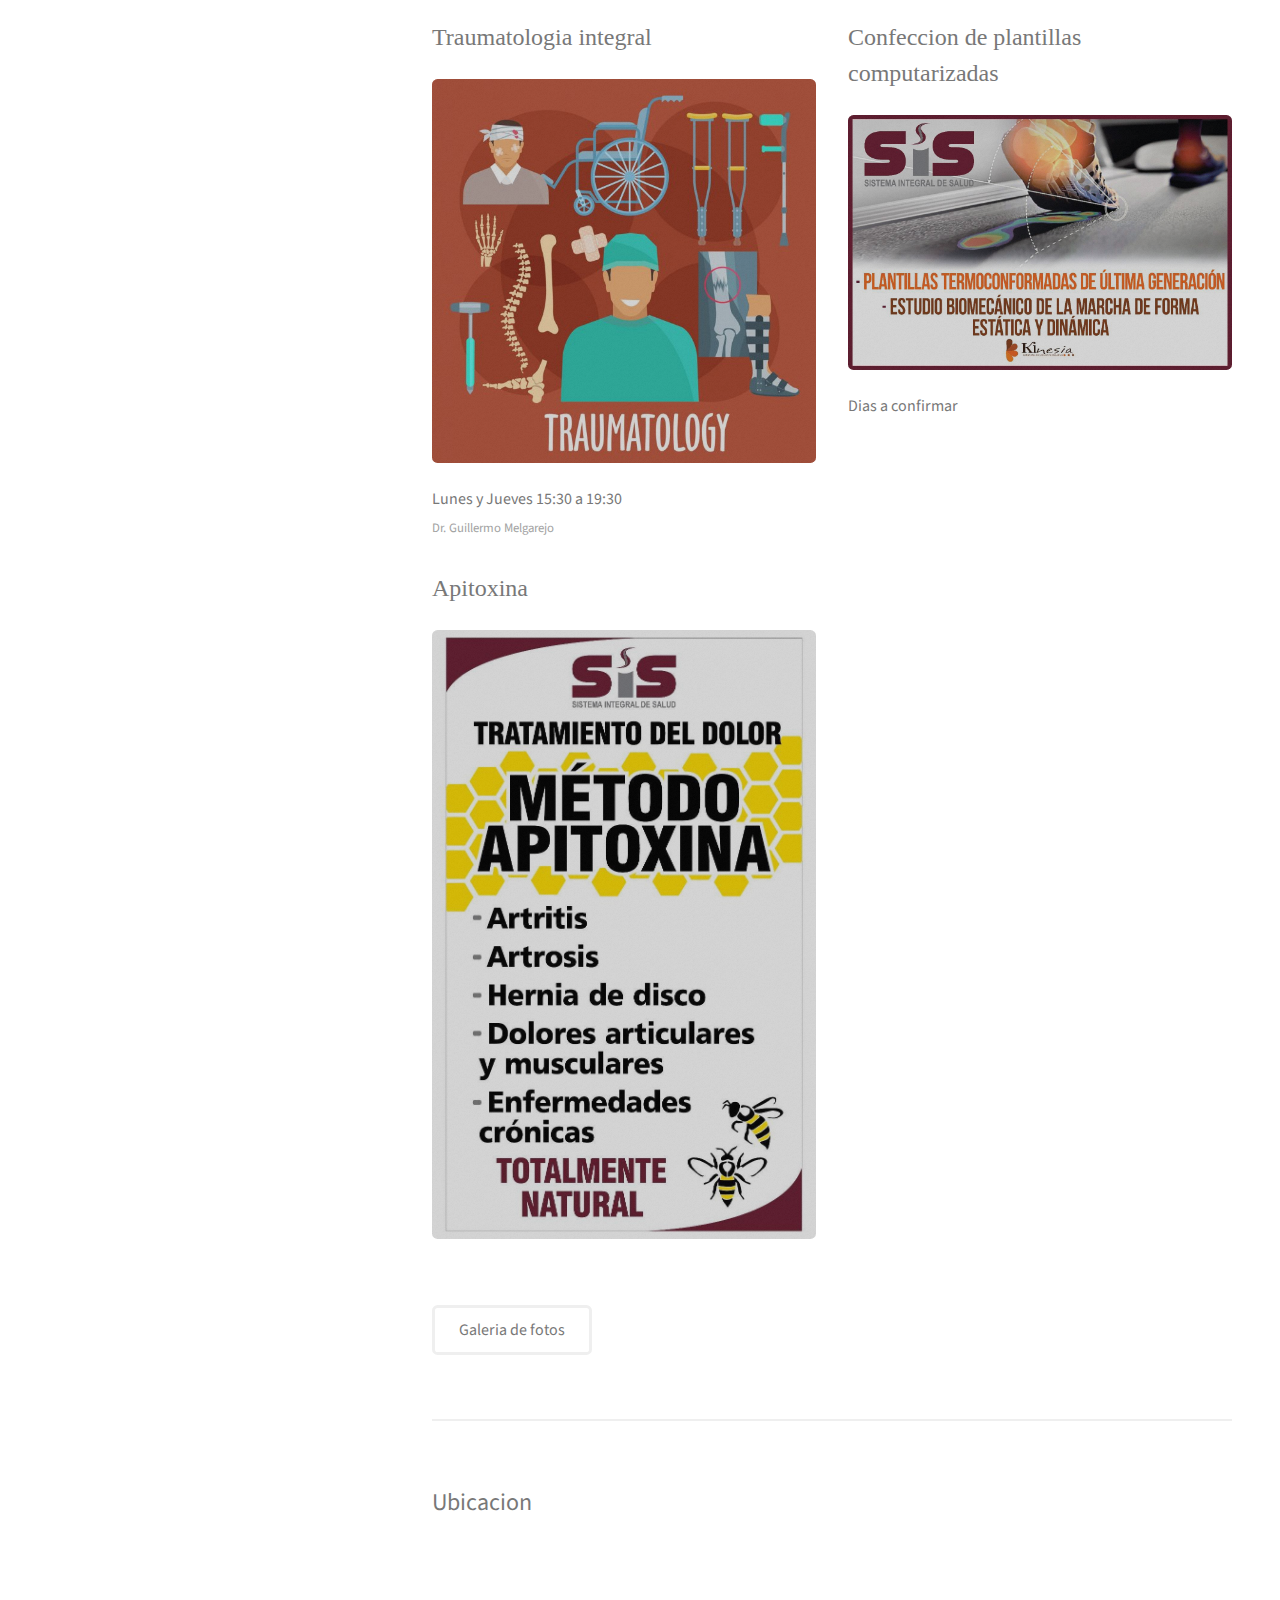
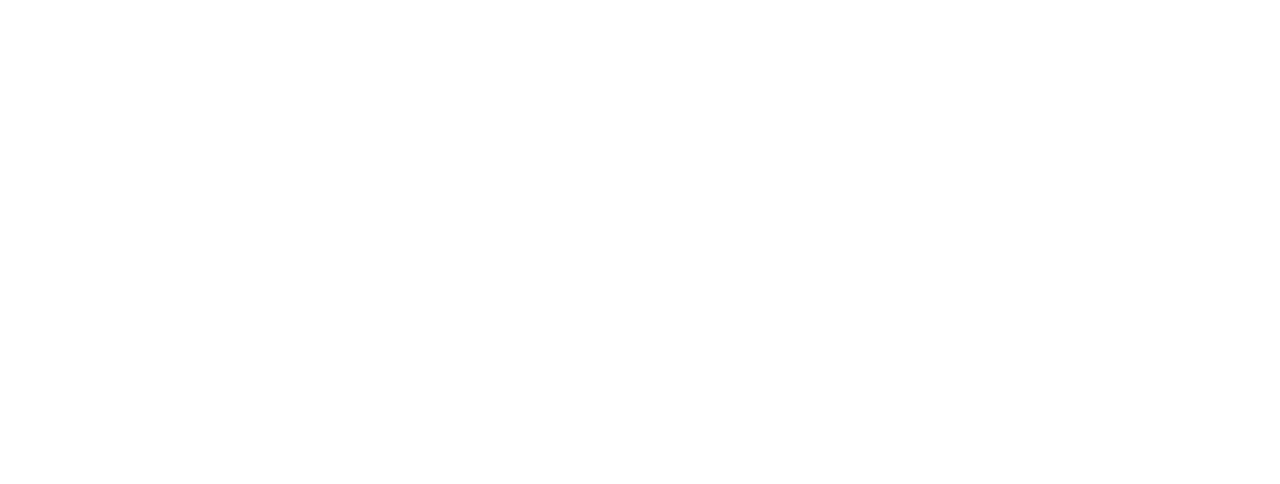
==== commit 6d150070: "Add files via upload" ====
--- a/index.html
+++ b/index.html
@@ -95,7 +95,7 @@
 								<p>Dr. Guillermo Melgarejo</p>
 							</article>
 							<article class="col-6 col-12-xsmall work-item">
-								<h2 style = "font-family:century;"> Confeccion de plantillas computalizadas</h2>
+								<h2 style = "font-family:century;"> Confeccion de plantillas computarizadas</h2>
 								<a href="sis/plantillas/plantillas 5.jpg" class="image fit "><img src="sis/plantillas/plantillas 5.jpg" alt="" /></a>
 								<h3>Dias a confirmar</h3>
 								<p></p>
